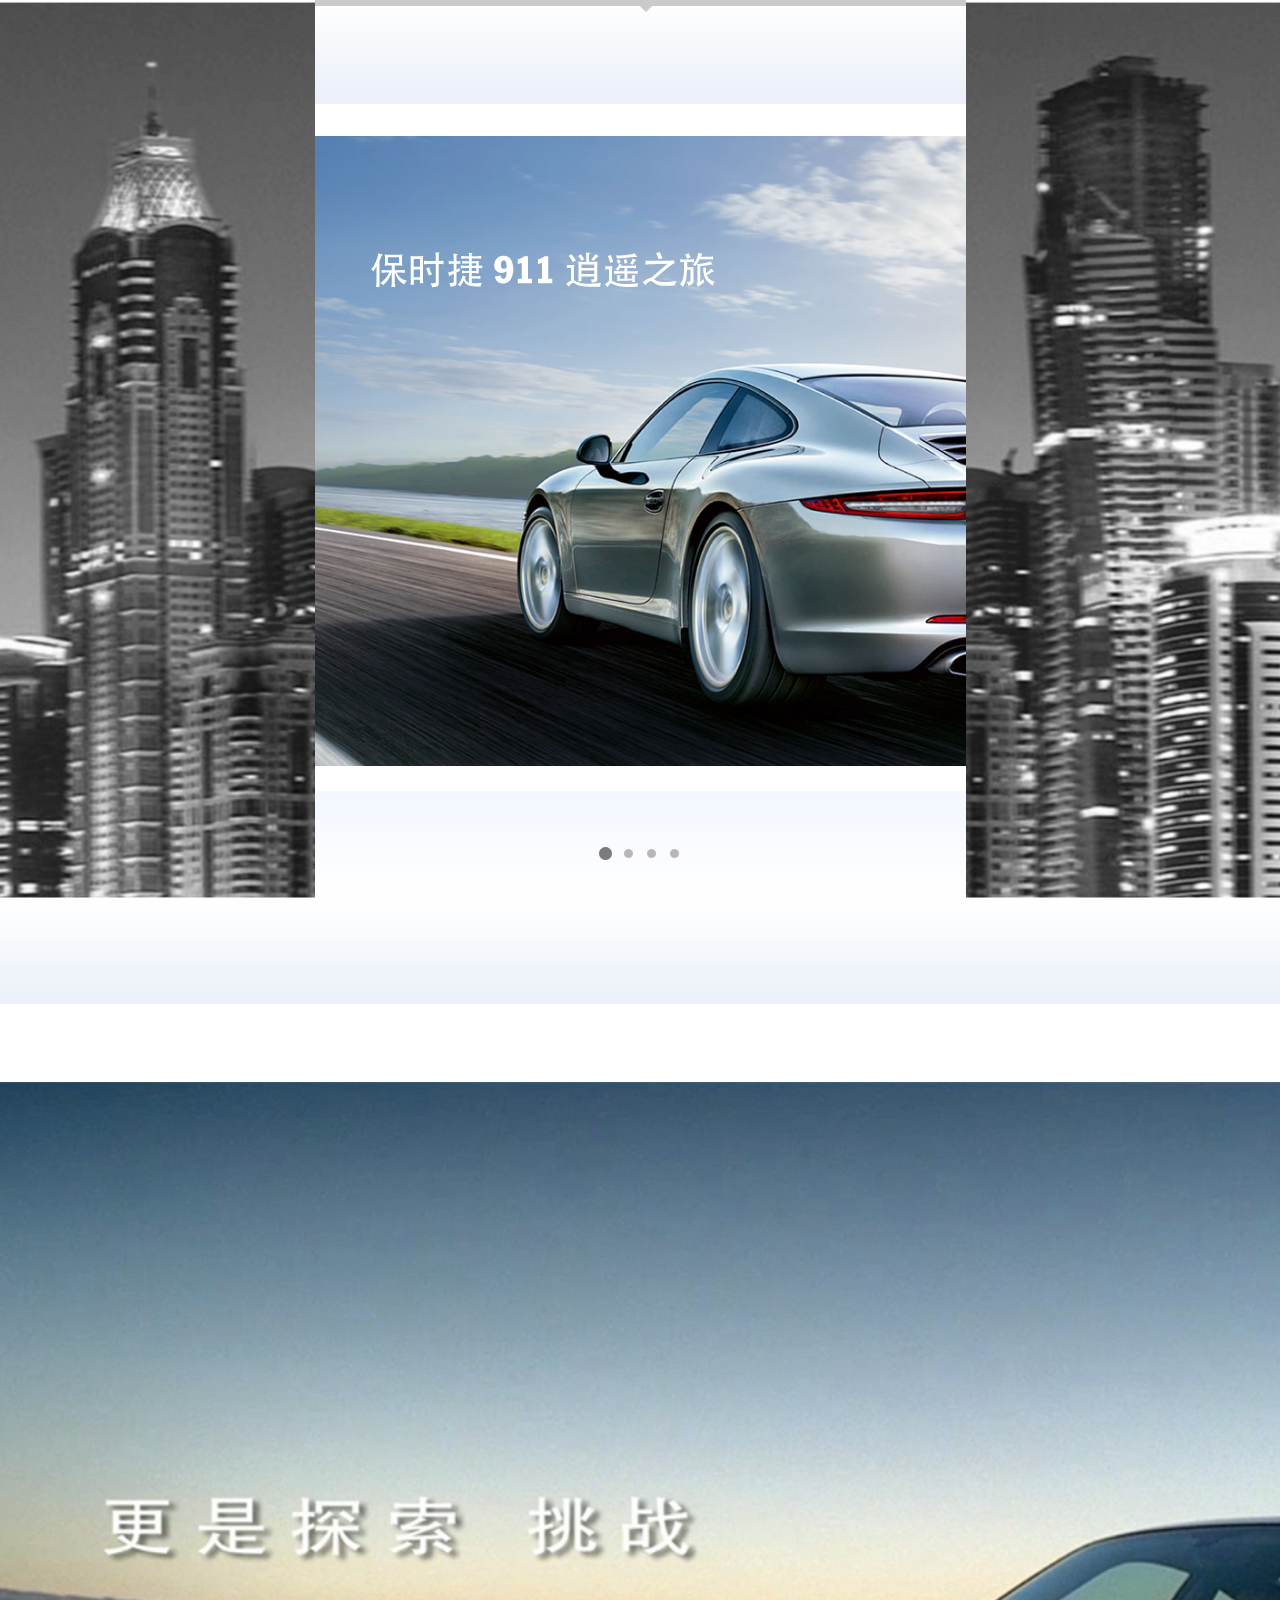
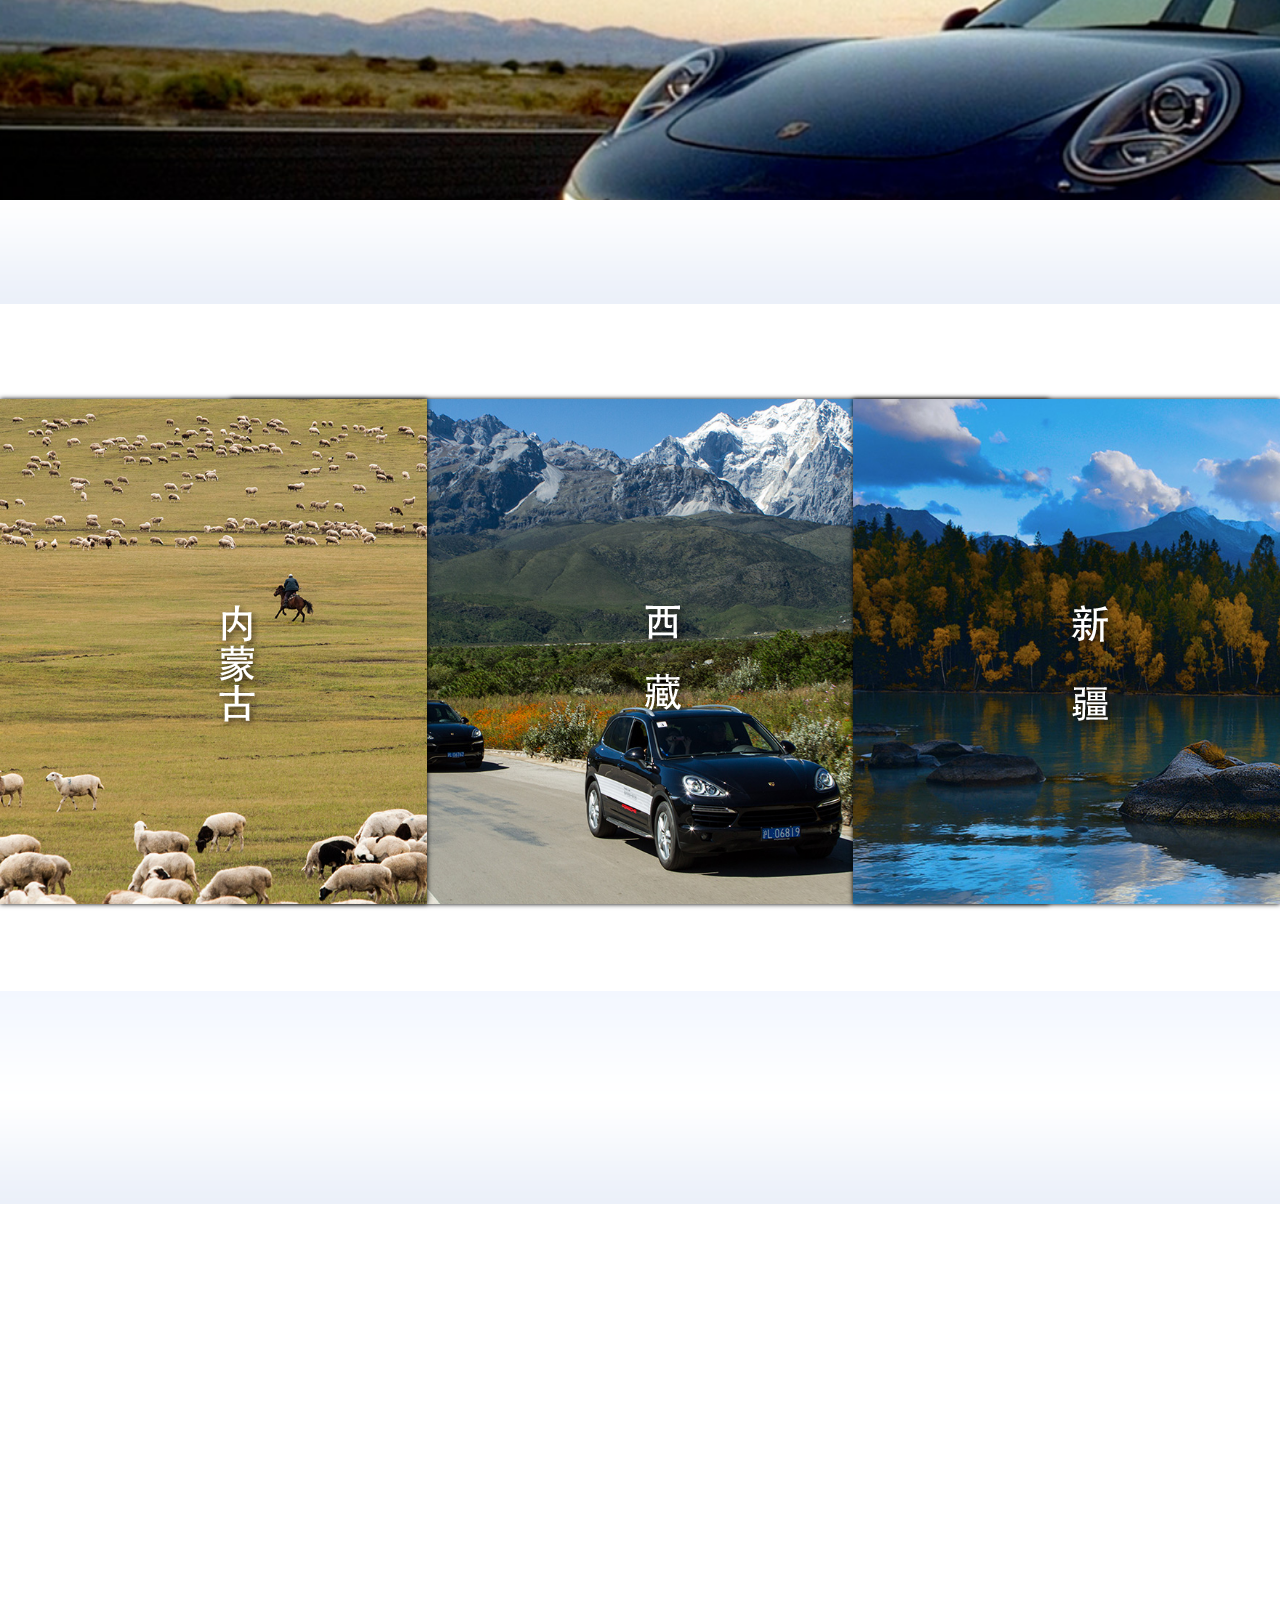
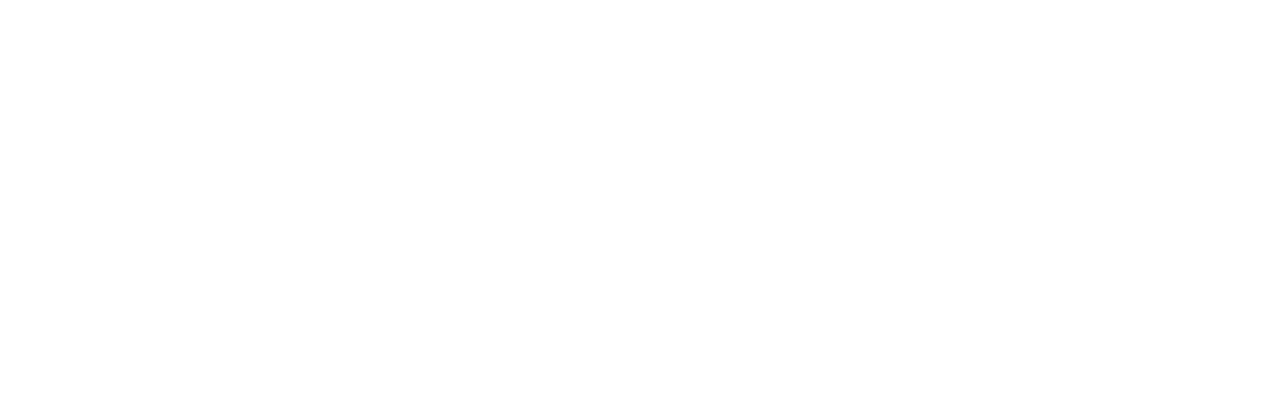
==== index.html @ 46906547 "add list files" ====
<!DOCTYPE html PUBLIC "-//W3C//DTD XHTML 1.0 Transitional//EN" "http://www.w3.org/TR/xhtml1/DTD/xhtml1-transitional.dtd">
<html xmlns:wb="http://open.weibo.com/wb">
<head>
<meta http-equiv="Content-Type" content="text/html; charset=utf-8" />
<title>保时捷911逍遥之旅</title>
<link href="./css/jquery.fancybox-thumbs.css" type="text/css" rel="stylesheet" charset="utf-8" />
<link href="./css/jquery.fancybox.css" type="text/css" rel="stylesheet" charset="utf-8" />
<link href="./css/animation.css" type="text/css" rel="stylesheet" charset="utf-8" />
<link href="./css/uniform.default.css" type="text/css" rel="stylesheet" charset="utf-8" />
<link href="./css/style.css" type="text/css" rel="stylesheet" charset="utf-8" />
<script src="./js/jquery-1.8.3.min.js" type="text/javascript"></script>
<script src="./js/hoverIntent.js" type="text/javascript"></script>

<script src="./js/jquery.easing.1.3.js" type="text/javascript"></script>
<!--<script src="./js/jquery.scrollorama.js" type="text/javascript"></script>-->
<script src="./js/jquery.queryloader2.js" type="text/javascript"></script>
<script src="./js/jquery.form.js" type="text/javascript"></script>
<script src="./js/jquery.validate.js" type="text/javascript"></script>
<script src="./js/waypoints.min.js" type="text/javascript"></script>
<script src="./js/jquery.fancybox.pack.js" type="text/javascript"></script>
<script src="./js/modernizr-2.5.3.min.js" type="text/javascript"></script>
<script src="./js/jquery.scrollTo.min.js" type="text/javascript"></script>
<script src="./js/jquery.fancybox-thumbs.js" type="text/javascript"></script>
<script src="./js/jquery.anystretch.js" type="text/javascript"></script>
<script src="./js/jquery.uniform.min.js" type="text/javascript"></script>
<script src="./js/js.js" type="text/javascript"></script>
<script type="text/javascript" src="js/swfobject.js"></script>
<!--[if IE 6]>
<script src="./js/DD_belatedPNG_0.0.8a-min.js" type="text/javascript"></script>
<script type="text/javascript">
  DD_belatedPNG.fix('#slider1_t,#slider2_t,#slider3_t,#text1_1,#text1_2,#text1_3,#text1_4,#text1_5,#section4 .text2_1,#section4 .text2,.baoming2,.forrm_submit,#section4 .text2_3,.logo,.menu_inner,#bullet a');
</script>
<![endif]-->
</head>
<body>
  <!--[if IE 6]>
  <DIV style="FONT-SIZE: 18px; BACKGROUND: #000;color:#fff; LINE-HEIGHT: 50px; TEXT-ALIGN: center">您仍在使用ie6浏览器，为了达到更好的浏览效果，请您升级到最新的浏览器</DIV>
  <![endif]-->
  <div class="loading_left"></div>
  <div class="loading_right"></div>
<div class="page-wrapper" style="display:none;">
  <div class="top_down"></div>
  <div class="menu_wrap">
  <div class="menu_inner">
    <div class="logo"></div>
    <ul class="menu">
      <li><a class="active" href="#nav1">首页</a></li>
      <li><a href="#nav2">视频</a></li>
      <li><a href="#nav3">逍遥之旅</a></li>
      <li><a href="#nav4">开启逍遥之旅</a></li>
    </ul>
  </div>
  </div>

  <div class="main" id="main">

     <div class="section section1" id="section1">
     	<div class="section_bg">
       <div id="section_home">
           <div class="content_wrap">
             <div class="content">
             	<div class="text1_1" id="text1_1">保时捷911逍遥之旅</div>
               	<div class="text1_2" id="text1_2">你的远行梦，在都市迷失了多久</div>
                <div class="text1_3" id="text1_3">你的自由心，就该去远方逍遥多久</div>
                <div class="text1_4" id="text1_4">跟随保时捷驰骋瑰丽边陲</div>
                <div class="text1_5" id="text1_5">跟随风，追逐极致的快乐</div>

                <a href="#nav4" class="baoming1" id="baoming1">报名参加</a>
             </div>
           </div>
       </div>
       </div>
     </div>
     <div class="section section2" id="section2">
     	<div class="section_bg">
       <div id="section_video" style="width:100%;">
       <div id="FlashContent" style="height:100%;width:100%;">
        </div>
       </div>
       </div>
     </div>
     <div class="section section3" id="section3">
     	<div class="section_bg">

        <div id="accordion_slider">
       		<div id="slider1" class="slider_wrap">
            	<div id="slider1_t"></div>
            	<a data-fancybox-group="slider1" class="open_slider" href="./images/slider1.jpg" title="<h4>第五天 ( 10月15日)--香格里拉</h4>
早餐后,您将驾驶保时捷前往纳帕海自然保护区,感受人与自然和谐共生的静谧氛围。下午,驱车前往普达措国家公园,欣赏保存完好的原始地质地貌、湖泊湿地、森林草甸、 河谷溪流、珍稀动植物等。在这里,您既可以观看色彩斑斓的层层密林,又可欣赏清澈宁静的碧蓝湖泊。返回途中,您将与充满当地特色的藏式民居不期而遇。"><img src="./images/slider1.jpg" width="1127" height="695" /></a>
                <div style="display:none;">
                    <a data-fancybox-group="slider1" class="open_slider" href="./images/slider2.jpg" title="<h4>第五天 ( 10月15日)--香格里拉</h4>
早餐后,您将驾驶保时捷前往纳帕海自然保护区,感受人与自然和谐共生的静谧氛围。下午,驱车前往普达措国家公园,欣赏保存完好的原始地质地貌、湖泊湿地、森林草甸、 河谷溪流、珍稀动植物等。在这里,您既可以观看色彩斑斓的层层密林,又可欣赏清澈宁静的碧蓝湖泊。返回途中,您将与充满当地特色的藏式民居不期而遇。"><img src="./images/slider2.jpg" width="1127" height="695" /></a>
                    <a data-fancybox-group="slider1" class="open_slider" href="./images/slider1.jpg" title="<h4>第五天 ( 10月15日)--香格里拉</h4>
早餐后,您将驾驶保时捷前往纳帕海自然保护区,感受人与自然和谐共生的静谧氛围。下午,驱车前往普达措国家公园,欣赏保存完好的原始地质地貌、湖泊湿地、森林草甸、 河谷溪流、珍稀动植物等。在这里,您既可以观看色彩斑斓的层层密林,又可欣赏清澈宁静的碧蓝湖泊。返回途中,您将与充满当地特色的藏式民居不期而遇。"><img src="./images/slider1.jpg" width="1127" height="695" /></a>
                    <a data-fancybox-group="slider1" class="open_slider" href="./images/slider1.jpg" title="<h4>第五天 ( 10月15日)--香格里拉</h4>
早餐后,您将驾驶保时捷前往纳帕海自然保护区,感受人与自然和谐共生的静谧氛围。下午,驱车前往普达措国家公园,欣赏保存完好的原始地质地貌、湖泊湿地、森林草甸、 河谷溪流、珍稀动植物等。在这里,您既可以观看色彩斑斓的层层密林,又可欣赏清澈宁静的碧蓝湖泊。返回途中,您将与充满当地特色的藏式民居不期而遇。"><img src="./images/slider1.jpg" width="1127" height="695" /></a>
                    <a data-fancybox-group="slider1" class="open_slider" href="./images/slider1.jpg" title="<h4>第五天 ( 10月15日)--香格里拉</h4>
早餐后,您将驾驶保时捷前往纳帕海自然保护区,感受人与自然和谐共生的静谧氛围。下午,驱车前往普达措国家公园,欣赏保存完好的原始地质地貌、湖泊湿地、森林草甸、 河谷溪流、珍稀动植物等。在这里,您既可以观看色彩斑斓的层层密林,又可欣赏清澈宁静的碧蓝湖泊。返回途中,您将与充满当地特色的藏式民居不期而遇。"><img src="./images/slider1.jpg" width="1127" height="695" /></a>
                </div>
            </div>
       		<div id="slider2" class="slider_wrap">
            	<div id="slider2_t"></div>
                <a data-fancybox-group="slider2" class="open_slider" href="./images/slider2.jpg" title="<h4>第五天 ( 10月15日)--香格里拉</h4>
早餐后,您将驾驶保时捷前往纳帕海自然保护区,感受人与自然和谐共生的静谧氛围。下午,驱车前往普达措国家公园,欣赏保存完好的原始地质地貌、湖泊湿地、森林草甸、 河谷溪流、珍稀动植物等。在这里,您既可以观看色彩斑斓的层层密林,又可欣赏清澈宁静的碧蓝湖泊。返回途中,您将与充满当地特色的藏式民居不期而遇。"><img src="./images/slider2.jpg" width="1127" height="695" /></a>
                <div style="display:none;">
                    <a data-fancybox-group="slider2" class="open_slider" href="./images/slider2.jpg" title="<h4>第五天 ( 10月15日)--香格里拉</h4>
早餐后,您将驾驶保时捷前往纳帕海自然保护区,感受人与自然和谐共生的静谧氛围。下午,驱车前往普达措国家公园,欣赏保存完好的原始地质地貌、湖泊湿地、森林草甸、 河谷溪流、珍稀动植物等。在这里,您既可以观看色彩斑斓的层层密林,又可欣赏清澈宁静的碧蓝湖泊。返回途中,您将与充满当地特色的藏式民居不期而遇。"><img src="./images/slider2.jpg" width="1127" height="695" /></a>
                    <a data-fancybox-group="slider2" class="open_slider" href="./images/slider2.jpg" title="<h4>第五天 ( 10月15日)--香格里拉</h4>
早餐后,您将驾驶保时捷前往纳帕海自然保护区,感受人与自然和谐共生的静谧氛围。下午,驱车前往普达措国家公园,欣赏保存完好的原始地质地貌、湖泊湿地、森林草甸、 河谷溪流、珍稀动植物等。在这里,您既可以观看色彩斑斓的层层密林,又可欣赏清澈宁静的碧蓝湖泊。返回途中,您将与充满当地特色的藏式民居不期而遇。"><img src="./images/slider2.jpg" width="1127" height="695" /></a>
                    <a data-fancybox-group="slider2" class="open_slider" href="./images/slider2.jpg" title="<h4>第五天 ( 10月15日)--香格里拉</h4>
早餐后,您将驾驶保时捷前往纳帕海自然保护区,感受人与自然和谐共生的静谧氛围。下午,驱车前往普达措国家公园,欣赏保存完好的原始地质地貌、湖泊湿地、森林草甸、 河谷溪流、珍稀动植物等。在这里,您既可以观看色彩斑斓的层层密林,又可欣赏清澈宁静的碧蓝湖泊。返回途中,您将与充满当地特色的藏式民居不期而遇。"><img src="./images/slider2.jpg" width="1127" height="695" /></a>
                    <a data-fancybox-group="slider2" class="open_slider" href="./images/slider2.jpg" title="<h4>第五天 ( 10月15日)--香格里拉</h4>
早餐后,您将驾驶保时捷前往纳帕海自然保护区,感受人与自然和谐共生的静谧氛围。下午,驱车前往普达措国家公园,欣赏保存完好的原始地质地貌、湖泊湿地、森林草甸、 河谷溪流、珍稀动植物等。在这里,您既可以观看色彩斑斓的层层密林,又可欣赏清澈宁静的碧蓝湖泊。返回途中,您将与充满当地特色的藏式民居不期而遇。"><img src="./images/slider2.jpg" width="1127" height="695" /></a>
                </div>
            </div>
       		<div id="slider3" class="slider_wrap">
            	<div id="slider3_t"></div>
            	<a data-fancybox-group="slider3" class="open_slider" href="./images/slider3.jpg" title="<h4>第五天 ( 10月15日)--香格里拉</h4>
早餐后,您将驾驶保时捷前往纳帕海自然保护区,感受人与自然和谐共生的静谧氛围。下午,驱车前往普达措国家公园,欣赏保存完好的原始地质地貌、湖泊湿地、森林草甸、 河谷溪流、珍稀动植物等。在这里,您既可以观看色彩斑斓的层层密林,又可欣赏清澈宁静的碧蓝湖泊。返回途中,您将与充满当地特色的藏式民居不期而遇。"><img src="./images/slider3.jpg" width="1127" height="695" /></a>
                <div style="display:none;">
                    <a data-fancybox-group="slider3" class="open_slider" href="./images/slider3.jpg" title="<h4>第五天 ( 10月15日)--香格里拉</h4>
早餐后,您将驾驶保时捷前往纳帕海自然保护区,感受人与自然和谐共生的静谧氛围。下午,驱车前往普达措国家公园,欣赏保存完好的原始地质地貌、湖泊湿地、森林草甸、 河谷溪流、珍稀动植物等。在这里,您既可以观看色彩斑斓的层层密林,又可欣赏清澈宁静的碧蓝湖泊。返回途中,您将与充满当地特色的藏式民居不期而遇。"><img src="./images/slider3.jpg" width="1127" height="695" /></a>
                    <a data-fancybox-group="slider3" class="open_slider" href="./images/slider3.jpg" title="<h4>第五天 ( 10月15日)--香格里拉</h4>
早餐后,您将驾驶保时捷前往纳帕海自然保护区,感受人与自然和谐共生的静谧氛围。下午,驱车前往普达措国家公园,欣赏保存完好的原始地质地貌、湖泊湿地、森林草甸、 河谷溪流、珍稀动植物等。在这里,您既可以观看色彩斑斓的层层密林,又可欣赏清澈宁静的碧蓝湖泊。返回途中,您将与充满当地特色的藏式民居不期而遇。"><img src="./images/slider3.jpg" width="1127" height="695" /></a>
                    <a data-fancybox-group="slider3" class="open_slider" href="./images/slider3.jpg" title="<h4>第五天 ( 10月15日)--香格里拉</h4>
早餐后,您将驾驶保时捷前往纳帕海自然保护区,感受人与自然和谐共生的静谧氛围。下午,驱车前往普达措国家公园,欣赏保存完好的原始地质地貌、湖泊湿地、森林草甸、 河谷溪流、珍稀动植物等。在这里,您既可以观看色彩斑斓的层层密林,又可欣赏清澈宁静的碧蓝湖泊。返回途中,您将与充满当地特色的藏式民居不期而遇。"><img src="./images/slider3.jpg" width="1127" height="695" /></a>
                    <a data-fancybox-group="slider3" class="open_slider" href="./images/slider3.jpg" title="<h4>第五天 ( 10月15日)--香格里拉</h4>
早餐后,您将驾驶保时捷前往纳帕海自然保护区,感受人与自然和谐共生的静谧氛围。下午,驱车前往普达措国家公园,欣赏保存完好的原始地质地貌、湖泊湿地、森林草甸、 河谷溪流、珍稀动植物等。在这里,您既可以观看色彩斑斓的层层密林,又可欣赏清澈宁静的碧蓝湖泊。返回途中,您将与充满当地特色的藏式民居不期而遇。"><img src="./images/slider3.jpg" width="1127" height="695" /></a>
                </div>
            </div>
       </div>
       </div>
     </div>
     <div class="section section4 page3" id="section4">
     	<div class="content_wrap">
            <div class="content">
            <div class="text2_1">怎样开启逍遥之旅？</div>

            <div class="text2">4 月 10 日至 5 月 31 日，参加本次活动，您即可参与保时捷旅行俱乐部。驾驶保时捷尽情享受自由驰骋的驾驶乐趣，直面大自然的极限挑战。旅途中，您不仅可以欣赏到奇峻的美景，更可以充分领略保时捷的卓越性能和传奇魅力。</div>
            <div class="baoming2"><a href="#">报名参加</a></div>
            <div class="form2" style="display:none;">
                <h2>填写报名资料</h2>
                <form class="" id="signupForm" method="post" action="data/index.php/backup_form_submit">
                  <p class="form_field1 form_field">
                    <label for="user_name">姓名 </label>
                    <input id="name" name="user_name" type="text">
                  </p>
                  <p class="form_field2 form_field">
                    <label for="phone">电话</label>
                    <input id="phone" name="phone" type="text">
                  </p>
                  <p class="form_field3 form_field">
                    <label for="email">电子邮件</label>
                    <input id="email" name="email" type="email">
                  </p>
                  <p class="form_field4 form_field">
                    <label>感兴趣的车型 </label>
                    <select name="chexing" id="chexing">
                      <option value="">请选择</option>
                      <option value="911 gt3">911 gt3</option>
                      <option value="911 gt3">911 gt3</option>
                      <option value="911 gt3">911 gt3</option>
                      <option value="911 gt3">911 gt3</option>
                      <option value="911 gt3">911 gt3</option>
                      <option value="911 gt3">911 gt3</option>
                    </select>
                  </p>
                  <p class="form_field5 form_field">
                    <label>感兴趣的保时捷中心 </label>
                    <select name="baoshijiezhongxin" id="baoshijiezhongxin">
                      <option value="">请选择</option>
                      <option value="上海浦东保时捷中心">上海浦东保时捷中心</option>
                      <option value="上海浦东保时捷中心">上海浦东保时捷中心</option>
                      <option value="上海浦东保时捷中心">上海浦东保时捷中心</option>
                      <option value="上海浦东保时捷中心">上海浦东保时捷中心</option>
                      <option value="上海浦东保时捷中心">上海浦东保时捷中心</option>
                      <option value="上海浦东保时捷中心">上海浦东保时捷中心</option>
                    </select>
                  </p>
                  <div class="form_field6 form_field agree">
                    <input id="agree" class="checkbox error" type="checkbox" name="agree">
                    <div><a id="agree_doc" href="intro.html">我已阅读过保密政策</a></div>
                  </div>
                  <div class="forrm_submit form_field7 form_field">
                    <input class="submit" type="submit" value="Submit">
                  </div>
                </form>
              </div>
            <div class="text2_3">报名成功！</div>
            <div class="clear"></div>
            </div>
        </div>
     </div>

     <div class="blank_section blank_section1" rel="nav1" id="nav1"></div>
     <div class="blank_section blank_section2" rel="nav2" id="nav2"></div>
     <div class="blank_section blank_section3" rel="nav3" id="nav3"></div>
     <div class="blank_section blank_section4" rel="nav4" id="nav4"></div>


  </div>




   <div class="control_button_wrap">
  <ul class="control_button" id="bullet">
     <li><a class="active" href="#nav1"></a></li>
     <li><a href="#nav2"></a></li>
     <li><a href="#nav3"></a></li>
     <li><a href="#nav4"></a></li>
  </ul>
  </div>

  <div class="copylink">
  <a target="_blank" href="http://www.porsche.com/china/">保时捷中国</a>
  </div>



<div class="share1 share_btn">
  <div class="share_li1">
    <h3>推荐	</h3>
    <a class="a1" id="sharefriend" href="sharefriend.html">tell-a-friend</a>
    <a class="a2" href="javascript:sharethis('http://sns.qzone.qq.com/cgi-bin/qzshare/cgi_qzshare_onekey?url=#URL#&amp;amp;title=#TITLE#','qqspace',1);">qq space</a>
    <a class="a3" href="javascript:sharethis('http://v.t.sina.com.cn/share/share.php?title=%2523#TITLE#%2523&amp;amp;url=#URL#','sina',1);">weibo</a>
    <a class="a4" href="javascript:sharethis('http://v.t.qq.com/share/share.php?title=#TITLE#&amp;amp;url=#URL#','tecent',1);">tecent</a>
    <a class="a5" href="javascript:sharethis('http://share.renren.com/share/buttonshare.do?link=#URL#&amp;amp;title=#TITLE#','renren',1);">renren</a>
    <a class="a6" href="javascript:sharethis('http://www.kaixin001.com/repaste/share.php?rtitle=#TITLE#&amp;amp;rurl=#URL#&amp;amp;rcontent=#TITLE#','kaixin',1);">kaixin</a>
    <a class="a7" href="javascript:sharethis('http://t.sohu.com/third/post.jsp?&amp;url=#URL#&amp;title=#TITLE#','sohu',1);">sohu</a>
    <a class="a8" href="javascript:sharethis('http://cang.baidu.com/do/add?it=#TITLE#&amp;amp;iu=#URL#&amp;amp;fr=ien#nw=1','baidu',1);">baidu</a>
    <a class="a9" href="javascript:sharethis('http://shuqian.qq.com/post?jumpback=1&amp;amp;title=#TITLE#&amp;amp;uri=#URL#','qq',1);">qq star</a>
  </div>
</div>
<div class="share2 share_btn">
  <div class="share_li2">
     <h3>成为我们的粉丝</h3>
    <a class="a10" target="_blank" href="https://plus.google.com/+Porsche/posts">google+</a>
    <a class="a11" target="_blank" href="http://pinterest.com/porsche/">pinterest</a>
  </div>
</div>
<a class="share3 share_btn" target="_blank" href="http://e.weibo.com/porschechina"></a>
</div>
  <img src="images/loading_left.jpg" style="display:none;" />
  <img src="images/loading_right.jpg" style="display:none;" />
</body>
</html>

</body>
</html>
---- css/animation.css ----
a,.baoming2,.fancybox-prev,.forrm_submit {-webkit-transition:opacity 0.3s ease-out;-moz-transition:opacity 0.3s ease-out;transition:opacity 0.3s ease-out;}
---- css/uniform.default.css ----
/*

Uniform Theme: Uniform Default
Version: 1.6
By: Josh Pyles
License: MIT License
---
For use with the Uniform plugin:
http://pixelmatrixdesign.com/uniform/
---
Generated by Uniform Theme Generator:
http://pixelmatrixdesign.com/uniform/themer.html

*/

/* Global Declaration */

div.selector,
div.selector span,
div.checker span,
div.radio span,
div.uploader,
div.uploader span.action,
div.button,
div.button span {
  background-image: url(../images/sprite.png);
  background-repeat: no-repeat;
  -webkit-font-smoothing: antialiased;
}

.selector,
.radio,
.checker,
.uploader,
.button,
.selector *,
.radio *,
.checker *,
.uploader *,
.button *{
  margin: 0;
  padding: 0;
}

/* INPUT & TEXTAREA */

input.text,
input.email,
input.password,
textarea.uniform {
  font-size: 12px;
  font-family: "Helvetica Neue", Helvetica, Arial, sans-serif;
  font-weight: normal;
  padding: 3px;
  color: #777;
  background: url('../images/bg-input-focus.png') repeat-x 0px 0px;
  background: url('../images/bg-input.png') repeat-x 0px 0px;
  border-top: solid 1px #aaa;
  border-left: solid 1px #aaa;
  border-bottom: solid 1px #ccc;
  border-right: solid 1px #ccc;
  -webkit-border-radius: 3px;
  -moz-border-radius: 3px;
  border-radius: 3px;
  outline: 0;
}

input.text:focus,
input.email:focus,
input.password:focus,
textarea.uniform:focus {
  -webkit-box-shadow: 0px 0px 4px rgba(0,0,0,0.3);
  -moz-box-shadow: 0px 0px 4px rgba(0,0,0,0.3);
  box-shadow: 0px 0px 4px rgba(0,0,0,0.3);
  border-color: #999;
  background: url('../images/bg-input-focus.png') repeat-x 0px 0px;
}

/* SPRITES */

/* Select */

div.selector {
  background-position: -483px -125px;
  line-height: 32px;
  height: 32px;
}

div.selector span {
  background-position: right 0px;
  height: 32px;
  line-height: 32px;
}

div.selector select {
  /* change these to adjust positioning of select element */
  top: 0px;
  left: 0px;
}

div.selector:active,
div.selector.active {
  background-position: -483px -158px;
}

div.selector:active span,
div.selector.active span {
  background-position: right -26px;
}

div.selector.focus, div.selector.hover, div.selector:hover {
  background-position: -483px -125px;
}

div.selector.focus span, div.selector.hover span, div.selector:hover span {
  background-position: right 0;
}

div.selector.focus:active,
div.selector.focus.active,
div.selector:hover:active,
div.selector.active:hover {
  background-position: -483px -158px;
}

div.selector.focus:active span,
div.selector:hover:active span,
div.selector.active:hover span,
div.selector.focus.active span {
  background-position: right -32px;
}

div.selector.disabled {
  background-position: -483px -234px;
}

div.selector.disabled span {
  background-position: right -104px;
}

/* Checkbox */

div.checker {
  width: 19px;
  height: 19px;
}

div.checker input {
  width: 19px;
  height: 19px;
}

div.checker span {
  background-position: 0px -260px;
  height: 19px;
  width: 19px;
}

div.checker:active span,
div.checker.active span {
  background-position: -19px -260px;
}

div.checker.focus span,
div.checker:hover span {
  background-position: -38px -260px;
}

div.checker.focus:active span,
div.checker:active:hover span,
div.checker.active:hover span,
div.checker.focus.active span {
  background-position: -56px -260px;
}

div.checker span.checked {
  background-position: -77px -260px;
}

div.checker:active span.checked,
div.checker.active span.checked {
  background-position: -95px -260px;
}

div.checker.focus span.checked,
div.checker:hover span.checked {
  background-position: -77px -260px;
}

div.checker.focus:active span.checked,
div.checker:hover:active span.checked,
div.checker.active:hover span.checked,
div.checker.active.focus span.checked {
  background-position: -133px -260px;
}

div.checker.disabled span,
div.checker.disabled:active span,
div.checker.disabled.active span {
  background-position: -152px -260px;
}

div.checker.disabled span.checked,
div.checker.disabled:active span.checked,
div.checker.disabled.active span.checked {
  background-position: -171px -260px;
}

/* Radio */

div.radio {
  width: 18px;
  height: 18px;
}

div.radio input {
  width: 18px;
  height: 18px;
}

div.radio span {
  height: 18px;
  width: 18px;
  background-position: 0px -279px;
}

div.radio:active span,
div.radio.active span {
  background-position: -18px -279px;
}

div.radio.focus span,
div.radio:hover span {
  background-position: -36px -279px;
}

div.radio.focus:active span,
div.radio:active:hover span,
div.radio.active:hover span,
div.radio.active.focus span {
  background-position: -54px -279px;
}

div.radio span.checked {
  background-position: -72px -279px;
}

div.radio:active span.checked,
div.radio.active span.checked {
  background-position: -90px -279px;
}

div.radio.focus span.checked, div.radio:hover span.checked {
  background-position: -108px -279px;
}

div.radio.focus:active span.checked,
div.radio:hover:active span.checked,
div.radio.focus.active span.checked,
div.radio.active:hover span.checked {
  background-position: -126px -279px;
}

div.radio.disabled span,
div.radio.disabled:active span,
div.radio.disabled.active span {
  background-position: -144px -279px;
}

div.radio.disabled span.checked,
div.radio.disabled:active span.checked,
div.radio.disabled.active span.checked {
  background-position: -162px -279px;
}

/* Uploader */

div.uploader {
  background-position: 0px -297px;
  height: 28px;
}

div.uploader span.action {
  background-position: right -409px;
  height: 24px;
  line-height: 24px;
}

div.uploader span.filename {
  height: 24px;
  /* change this line to adjust positioning of filename area */
  margin: 2px 0px 2px 2px;
  line-height: 24px;
}

div.uploader.focus,
div.uploader.hover,
div.uploader:hover {
  background-position: 0px -353px;
}

div.uploader.focus span.action,
div.uploader.hover span.action,
div.uploader:hover span.action {
  background-position: right -437px;
}

div.uploader.active span.action,
div.uploader:active span.action {
  background-position: right -465px;
}

div.uploader.focus.active span.action,
div.uploader:focus.active span.action,
div.uploader.focus:active span.action,
div.uploader:focus:active span.action {
  background-position: right -493px;
}

div.uploader.disabled {
  background-position: 0px -325px;
}

div.uploader.disabled span.action {
  background-position: right -381px;
}

div.button {
  background-position: 0px -523px;
}

div.button span {
  background-position: right -643px;
}

div.button.focus,
div.button:focus,
div.button:hover,
div.button.hover {
  background-position: 0px -553px;
}

div.button.focus span,
div.button:focus span,
div.button:hover span,
div.button.hover span {
  background-position: right -673px;
}

div.button.active,
div.button:active {
  background-position: 0px -583px;
}

div.button.active span,
div.button:active span {
  background-position: right -703px;
  color: #555;
}

div.button.disabled,
div.button:disabled {
  background-position: 0px -613px;
}

div.button.disabled span,
div.button:disabled span {
  background-position: right -733px;
  color: #bbb;
  cursor: default;
}

/* PRESENTATION */

/* Button */

div.button {
  height: 30px;
}

div.button span {
  margin-left: 13px;
  height: 22px;
  padding-top: 8px;
  font-weight: bold;
  font-family: "Helvetica Neue", Helvetica, Arial, sans-serif;
  font-size: 12px;
  letter-spacing: 1px;
  text-transform: uppercase;
  padding-left: 2px;
  padding-right: 15px;
}

/* Select */
div.selector {
  width: 290px;
  font-size: 14px;
  font-family: songti;
}

div.selector select {
  min-width: 190px;
  font-family: "Helvetica Neue", Helvetica, Arial, sans-serif;
  font-size: 14px;
  border: solid 1px #fff;
}

div.selector span {
  padding: 0px 25px 0px 2px;
  cursor: pointer;
}

div.selector span {
  color: #444;
  width: 263px;
}

div.selector.disabled span {
  color: #bbb;
}

/* Checker */
div.checker {
  margin-right: 5px;
}

/* Radio */
div.radio {
  margin-right: 3px;
}

/* Uploader */
div.uploader {
  width: 190px;
  cursor: pointer;
}

div.uploader span.action {
  width: 85px;
  text-align: center;
  text-shadow: #fff 0px 1px 0px;
  background-color: #fff;
  font-size: 11px;
  font-weight: bold;
}

div.uploader span.filename {
  color: #777;
  width: 82px;
  border-right: solid 1px #bbb;
  font-size: 11px;
}

div.uploader input {
  width: 190px;
}

div.uploader.disabled span.action {
  color: #aaa;
}

div.uploader.disabled span.filename {
  border-color: #ddd;
  color: #aaa;
}
/*

CORE FUNCTIONALITY

Not advised to edit stuff below this line
-----------------------------------------------------
*/

.selector,
.checker,
.button,
.radio,
.uploader {
  display: -moz-inline-box;
  display: inline-block;
  vertical-align: middle;
  zoom: 1;
  *display: inline;
}

.selector select:focus, .radio input:focus, .checker input:focus, .uploader input:focus {
  outline: 0;
}

/* Button */

div.button a,
div.button button,
div.button input {
  position: absolute;
}

div.button {
  cursor: pointer;
  position: relative;
}

div.button span {
  display: -moz-inline-box;
  display: inline-block;
  line-height: 1;
  text-align: center;
}

/* Select */

div.selector {
  position: relative;
  padding-left: 10px;
}

div.selector span {
  display: block;
  overflow: hidden;
  text-overflow: ellipsis;
  white-space: nowrap;
}

div.selector select {
  position: absolute;
  opacity: 0;
  filter: alpha(opacity:0);
  height: 30px;
  border: none;
  background: none;
}

/* Checker */

div.checker {
  position: relative;
}

div.checker span {
  display: -moz-inline-box;
  display: inline-block;
  text-align: center;
}

div.checker input {
  opacity: 0;
  filter: alpha(opacity:0);
  display: inline-block;
  background: none;
}

/* Radio */

div.radio {
  position: relative;
}

div.radio span {
  display: -moz-inline-box;
  display: inline-block;
  text-align: center;
}

div.radio input {
  opacity: 0;
  filter: alpha(opacity:0);
  text-align: center;
  display: inline-block;
  background: none;
}

/* Uploader */

div.uploader {
  position: relative;
  overflow: hidden;
  cursor: default;
}

div.uploader span.action {
  float: left;
  display: inline;
  padding: 2px 0px;
  overflow: hidden;
  cursor: pointer;
}

div.uploader span.filename {
  padding: 0px 10px;
  float: left;
  display: block;
  overflow: hidden;
  text-overflow: ellipsis;
  white-space: nowrap;
  cursor: default;
}

div.uploader input {
  opacity: 0;
  filter: alpha(opacity:0);
  position: absolute;
  top: 0;
  right: 0;
  bottom: 0;
  float: right;
  height: 25px;
  border: none;
  cursor: default;
}
---- css/style.css ----
* {outline:none;-webkit-user-select: none;-moz-user-select: none;-ms-user-select: none; -o-user-select: none; user-select: none;}
input,textarea {-webkit-user-select: text;-moz-user-select: text;-ms-user-select: text; -o-user-select: text; user-select: text;}
/* ---------- Overall Specifications ---------- */
html, body{height: 100%;background:white; font-size:13px; font-family:Arial, Helvetica, sans-serif;height:100%;}
body {margin: 0; padding: 0; border: 0; outline: 0; color: #000;height:100%;}
a:link,a:visited {text-decoration: none;}
a {color: #000;}
a:hover,a:focus {color: #000;}
a:active {color: #000;}
h1,h2,h3,h4,h5,h6 {margin:0; padding:0; font-weight: inherit;}
h1 {font-size: 1.357em;color: #000;}
h2 {font-size: 1.143em;}
p, dl, dt, dd, ul, li, div, h1, h2, h3, h4, h5, h6 {margin: 0; padding:0; list-style:none;}
del {text-decoration: line-through;}
tr.odd {background-color: #dddddd;}

.clear{float:none; clear:both;font-size:0px;line-height:0px;height:0px; min-height:0px; padding:0px; margin:0px; overflow:hidden;}
.line{float:none; clear:both;font-size:0px;line-height:1px;height:1px; min-height:0px; padding:0px; margin:24px 0 0 0; overflow:hidden; background:#000;}

.page-wrapper{ position:relative;}
.loading{ background:url(../images/loading_bg.jpg) no-repeat center center; width:100%; height:100%; padding:20px;}

.top_down{ width:100%; height:12px; position:fixed; top:0; left:0; background:url(../images/top_down.png) no-repeat center bottom; z-index:11;}


.menu_wrap{ width:100%; height:100px; position:fixed; z-index:111;}
.menu_inner{background:url('../images/topbg.png') repeat-x 0 bottom;width:100%; height:89px; position:absolute; top:-89px; z-index:111;}
.logo{ position:absolute; width:93px; height:52px; left:71px; top:24px; background:url(../images/logo.png);}
.menu{ float:right;}
.menu li{ float:left;}
.menu a{ display:block; color:#a2a2a2; padding:0 30px; line-height:83px; float:left;}
.menu a.active, .menu a:hover{ color:#000; background:#ededed;}

.main{ position:relative; overflow:hidden;clear:both;}
.top{ position:fixed;}
.bottom{ position:fixed;}

.section1{ position:relative;}
.section1 .car1{ width:100%; overflow:hidden}
.section1 .content_wrap{ position:absolute; left:0; top:0; width:100%;height:400px;overflow:hidden;}
.section1 .content{ width:960px; min-height:264px; margin:0 auto;}
.section4 .text2_1{ width:357px; height:76px; background:url(../images/text2_1.png) no-repeat; text-indent:-10000px; overflow:hidden; position:absolute; top:120px; left:310px;}
.section4 .text2{ width:601px; line-height:1.6em; text-align:center;font-family:黑体;font-size:16px;color:#6f6f6f;overflow:hidden; position:absolute; top:210px; left:181px;}
.section4 .text2_3 { width:186px; height:59px; background:url(../images/text2_3.png) no-repeat; text-indent:-10000px; overflow:hidden; position:absolute; top:186px; left:2000px;}

.baoming2{ width:190px; height:67px; background:url(../images/baoming_botton2.png) no-repeat; position:absolute; top:368px; left:374px; text-indent:-10000px; overflow:hidden;}
.baoming2 a{ display:block; width:185px; height:62px;}
.baoming2:hover {opacity:0.7;}




.header_wrap{ width:100%; height:183px; background:url(../images/tf_bg.jpg); position:relative;}


.header{ width:100%; height:183px; background:url(../images/ball.png) no-repeat center -400px;}


/*.content_wrap{ width:100%; height:694px; background:url(../images/car1.jpg) no-repeat center center;}*/
.content{ width:960px; margin:0 auto; position:relative;}
.content .text1_1{ width:346px; height:36px; background:url(../images/text1_1.png) no-repeat; text-indent:-10000px; overflow:hidden; position:absolute; top:116px; left:0;}
.content .text1_2{ width:346px; height:15px; background:url(../images/text1_2.png) no-repeat; text-indent:-10000px; overflow:hidden; position:absolute; top:168px; left:0;}
.content .text1_3{ width:346px; height:15px; background:url(../images/text1_3.png) no-repeat; text-indent:-10000px; overflow:hidden; position:absolute; top:193px; left:0;}
.content .text1_4{ width:346px; height:15px; background:url(../images/text1_4.png) no-repeat; text-indent:-10000px; overflow:hidden; position:absolute; top:216px; left:0;}
.content .text1_5{ width:346px; height:15px; background:url(../images/text1_5.png) no-repeat; text-indent:-10000px; overflow:hidden; position:absolute; top:239px; left:0;}
.baoming1{ width:122px; height:37px; background:url(../images/baoming_botton.jpg); display:block; position:absolute; top:280px; left:0; text-indent:-10000px; overflow:hidden;}
.baoming1:hover {opacity:0.7;}

.page2 .content_wrap{ height:694px;}
.page3 .content_wrap{ height:694px;}
.page4 .content_wrap{ height:694px;}

.form2{  font-family:arial,'simhei'; z-index:11;}
.form2 label.error{ display:none;color:#CCCCCC;font-size:12px;font-weight:normal;margin:0 0 0 5px;}
.form2 h2{ font-size:40px; font-family: 黑体; color:#6d6d6d; width:300px; text-align:center; padding-bottom:38px;}
.form2 label{ padding-left:10px;font-family: 黑体; font-size:18px; color:#a5a5a5; display:block; line-height:25px; height:25px; padding-top:10px;}
.form2 input{ border:1px solid #cbcbcb;padding:5px 10px; margin:0; background:white;color:#444; width:280px; font-size:13px;font-family:arial,'simhei';}
.form2 select{ border:none; padding:0; margin:0;color:#444;background:#a8a8a8; width:300px; height:28px;}
.form2 select option {background:#bbb;padding:2px 10px;}
.agree{ padding:35px 0 35px 70px; height:18px; line-height:18px;width:200px;}
.agree input{ float:left; width:15px; height:15px;margin:0 4px 0 0;padding: 0;}
.agree a{ color:#818181;}
.forrm_submit{width:190px; height:67px; background:url(../images/baoming_botton3.png) no-repeat; position:absolute; margin-left:43px;}
.forrm_submit input{width:185px; height:61px; border:none;text-indent:-10000px; overflow:hidden; background:none;cursor:pointer;}
.forrm_submit:hover {opacity:0.7;}
.section4 h2 {top:110px;}
.section4 .form_field1 {top:155px;}
.section4 .form_field2 {top:216px;}
.section4 .form_field3 {top:277px}
.section4 .form_field4 {top:340px;}
.section4 .form_field5 {top:410px;}
.section4 .form_field6 {top:480px;}
.section4 .form_field7 {top:550px;}
.form_field4 label.error { position:absolute;left:304px;top:-7px;width:150px;}
.form_field5 label.error { position:absolute;left:304px;top:-7px;width:160px;}
.form_field6 label.error { position:absolute;left:244px;top:21px;width:160px;}

/* share_btn begin*/
.share_btn{display:block;background:url(../images/share_button.png); width:45px; height:42px; zoom:1;position:fixed;_float:left;_position:relative; bottom:31px; left:31px; z-index:111;cursor:pointer;}

.share1_active{ background:url(../images/share_button.png) 0 -42px;;}
.share_li1{ width:142px; height:365px; position:absolute; top:-365px; padding:0; display:none; }
.share_li1 h3{ height:40px; width:132px; line-height:40px; background:url(../images/share_bg.png); color:#333333; padding:0 0 0 10px; float:left; }
.share_li1 .share_li1_bottom{background:url(../images/share_bg.png); height:10px; line-height:10px; width:142px; float:left;}
.share_li1 a{ width:142px; height:35px; display:block; float:left; margin:0 0 0 0; text-indent:-1111px; overflow:hidden;}
.share_li1 a:hover{ }
.share_li1 a.a1{ background:url(../images/a1.png);}
.share_li1 a.a1:hover{ background:url(../images/a1.png) #fff;}
.share_li1 a.a2{ background:url(../images/a2.png);}
.share_li1 a.a2:hover{ background:url(../images/a2.png) #fff;}
.share_li1 a.a3{ background:url(../images/a3.png);}
.share_li1 a.a3:hover{ background:url(../images/a3.png) #fff;}
.share_li1 a.a4{ background:url(../images/a4.png);}
.share_li1 a.a4:hover{ background:url(../images/a4.png) #fff;}
.share_li1 a.a5{ background:url(../images/a5.png);}
.share_li1 a.a5:hover{ background:url(../images/a5.png) #fff;}
.share_li1 a.a6{ background:url(../images/a6.png);}
.share_li1 a.a6:hover{ background:url(../images/a6.png) #fff;}
.share_li1 a.a7{ background:url(../images/a7.png);}
.share_li1 a.a7:hover{ background:url(../images/a7.png) #fff;}
.share_li1 a.a8{ background:url(../images/a8.png);}
.share_li1 a.a8:hover{ background:url(../images/a8.png) #fff;}
.share_li1 a.a9{ background:url(../images/a9.png) no-repeat;height:45px;}
.share_li1 a.a9:hover{ background:url(../images/a9.png) #fff;}

.share2{ background-position:-45px 0; left:80px;}

.share2_active{ background:url(../images/share_button.png) -45px -42px;;}
.share_li2{ width:142px; height:126px; position:absolute; top:-123px; padding:0; display:none;}
.share_li2 h3{ height:40px; width:132px; line-height:40px; background:url(../images/share_bg.png); color:#333333; padding:0 0 0 10px; float:left; }
.share_li2 .share_li2_bottom{background:url(../images/share_bg.png); height:10px; line-height:10px; width:142px; float:left;}
.share_li2 a{ width:142px; height:38px; display:block; float:left; margin:0 0 0 0; text-indent:-1111px; overflow:hidden;}
.share_li2 a.a10{ background:url(../images/a10.png);}
.share_li2 a.a10:hover{ background:url(../images/a10.png) #fff;}
.share_li2 a.a11{ background:url(../images/a11.png) no-repeat;height:45px;}
.share_li2 a.a11:hover{ background:url(../images/a11.png) #fff;}

.share3{background-position:-90px 0; left:130px;}
.share3:hover {background-position:-90px -42px; width: 105px;}

.control_button_wrap{ position:fixed; bottom:40px; z-index:11; width:100%;}
.control_button{ width:92px; margin:0 auto;}
.control_button li{ float:left; width:13px; height:13px; padding:0 5px;}
.control_button li a{ display:block; width:13px; height:13px; background:url(../images/slider_dot2.png) no-repeat center center;;}
.control_button li a:hover, .control_button li a.active{ background:url(../images/slider_dot1.png);}

.copylink{ position:fixed; _position:relative; right:0; bottom:0;_float:right; padding:0 30px 30px 0;z-index:11;}
.copylink a{ color:#6b6b6b; font-size:13px;}
.copylink a:hover{ color:black;}


.footer_wrap{ width:100%; height:183px; background:url(../images/tf_bg.jpg);}
.footer{ width:100%; height:183px;  background:url(../images/ball.png) no-repeat center -100px;}

#accordion_slider { position:relative;width:100%;background:#000;}
#slider1 { position:absolute;left:0;top:0;z-index:3;width:33%;overflow:hidden;}
#slider2 { position:absolute;left:0;top:0;z-index:1;left:33%;width:33%;overflow:hidden;}
#slider3 { position:absolute;top:0;z-index:3;right:0;width:33%;overflow:hidden;}
.slider_wrap {-moz-box-shadow: 0 0 5px #000;
-webkit-box-shadow: 0 0 5px #000;
box-shadow: 0 0 5px #000;background:#000;}
.slider_wrap img { position:absolute;}
.open_slider {display:block;}
#slider1_t {background:url(../images/slider_t1.png) no-repeat;width:50px;height:131px; position:absolute;left:50%;top:40%;z-index:10;}
#slider2_t {background:url(../images/slider_t2.png) no-repeat;width:50px;height:131px; position:absolute;left:50%;top:40%;z-index:10;}
#slider3_t {background:url(../images/slider_t3.png) no-repeat;width:50px;height:131px; position:absolute;left:50%;top:40%;z-index:10;}

.section_bg {padding:1px 0 0;}
.blank_section {width:100%;}
.section{background: white url('../images/sbg.png') repeat-x;}
.section_bg{background: url('../images/sbg1.png') repeat-x 0 bottom ;}
.section1 {width:100%;height:700px;z-index:1;}
.section1 { position:fixed;width:100%;z-index:1;}
.section2 { position:fixed;width:100%;z-index:2;}
.section3 { position:fixed;width:100%;z-index:3;}
.section4 { position:fixed;width:100%;z-index:4;min-height:580px;}
.blank_section4 {min-height:650px;}
#section_home {z-index:10;}

.loading_left { background:#111;position:fixed;top:0;left:0;z-index:9999;}
.loading_right { background:#111;position:fixed;top:0;right:0;z-index:9999;}
#qLbar { position:fixed;background:#fff;width:2px;}
#qLbar .bullet {background:url(../images/loading_bullet.png) no-repeat;width:15px;height:32px; position:absolute;top:-7px;left:-7px;}
#qLpercentage {margin-left:-9px;margin-bottom:6px;font-size:10px;}


.fancybox-close {width:47px;height:47px;background:url(../images/close.png) no-repeat;right:-47px;top:0;}
.fancybox-prev {background:url(../images/nav_left.png) no-repeat left center;opacity:0.5;}
.fancybox-prev:hover {opacity:1;}
.fancybox-next {background:url(../images/nav_right.png) no-repeat right center;opacity:0.5;}
.fancybox-next:hover {opacity:1;}

#intro {padding:25px;color:#4D4D4D;line-height:150%;font-size:12px;}
#intro h3 {font-size:14px;}
#intro_title {font-size:20px;border-bottom:1px solid #444;padding:0 0 10px 0;margin:0 0 10px 0;}

.fancybox-nav {
top: 50%;
width: 100px;
height: 100px;
margin-top: -50px;
-webkit-transition: none;
-moz-transition: none;
transition: none;
}
div.fancybox-skin{
    background:#D1D1D1;
}
div.fancybox-title{
    position: absolute;
    bottom: 0;
    background: url('../images/opacity.png');
    right : 0;
    left: 0;
}
div.fancybox-title h4{
    font-size: 14px;
    margin-bottom: 5px;
    }
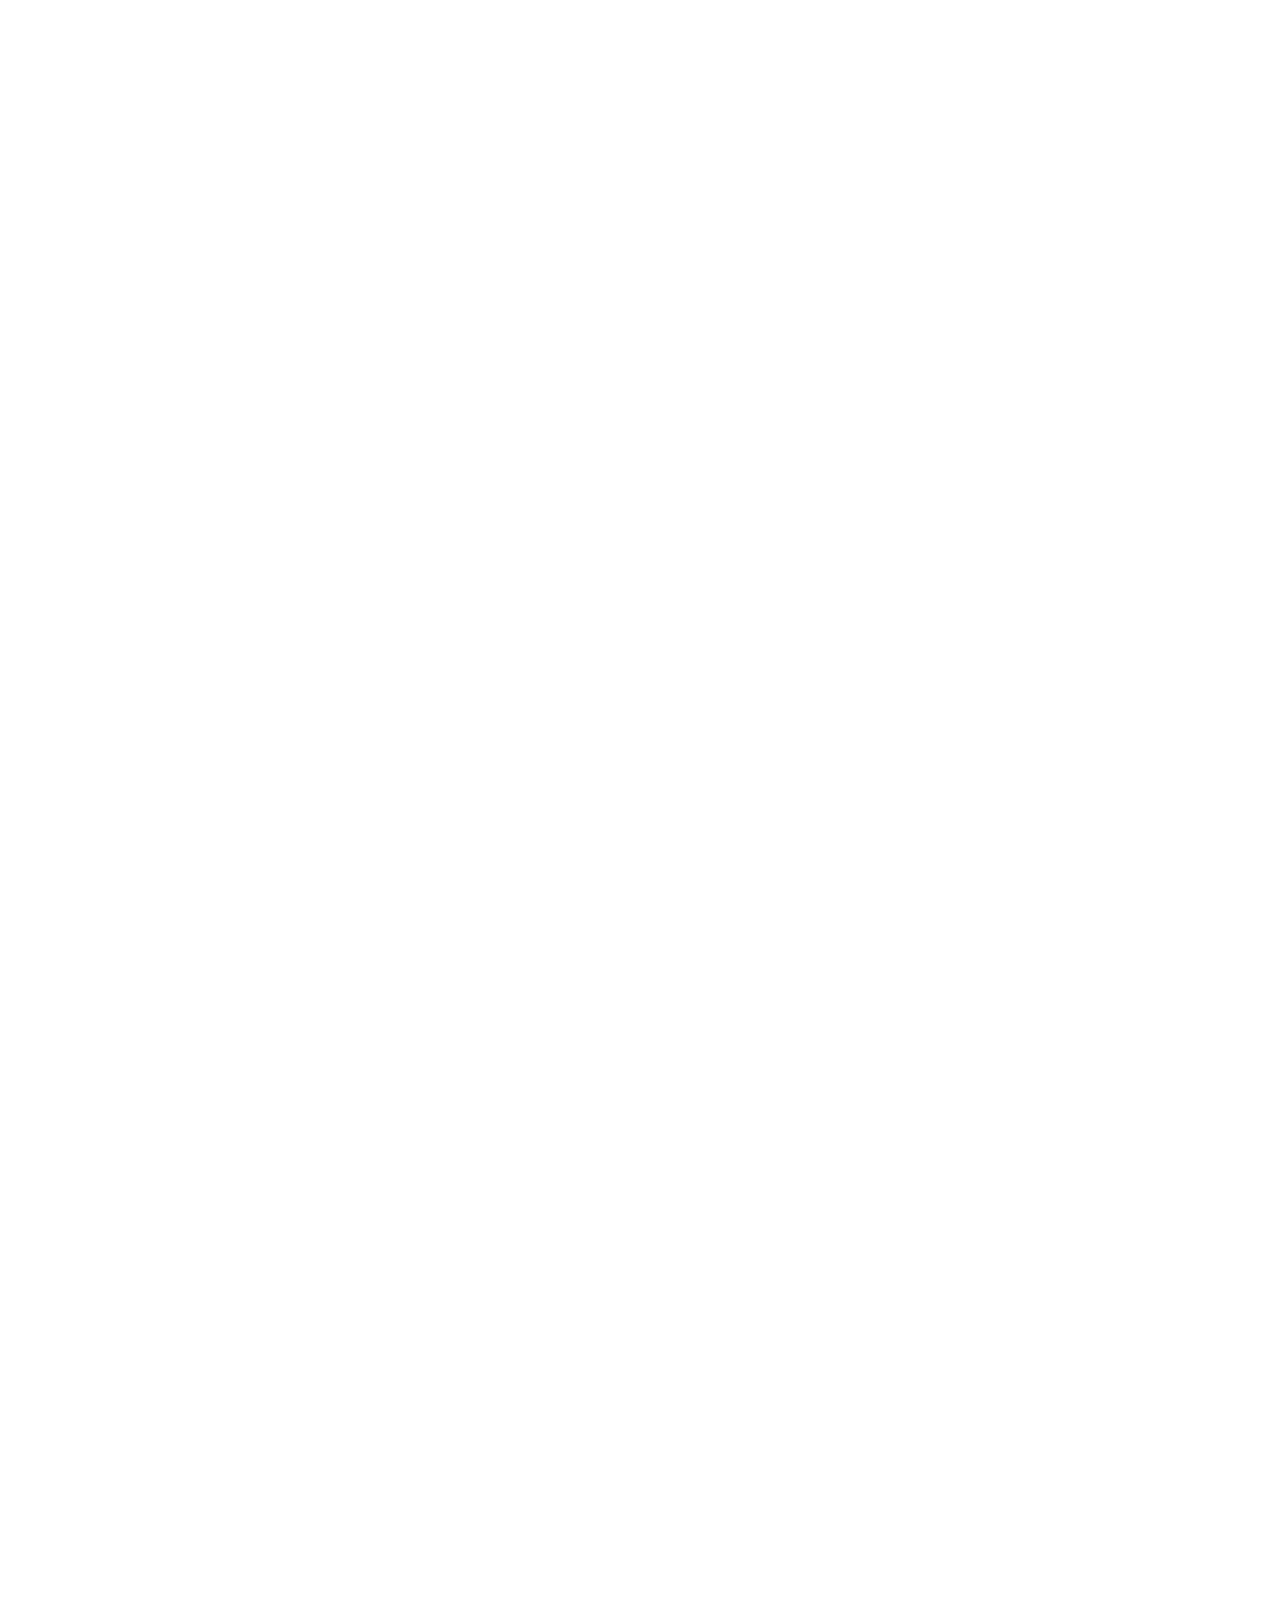
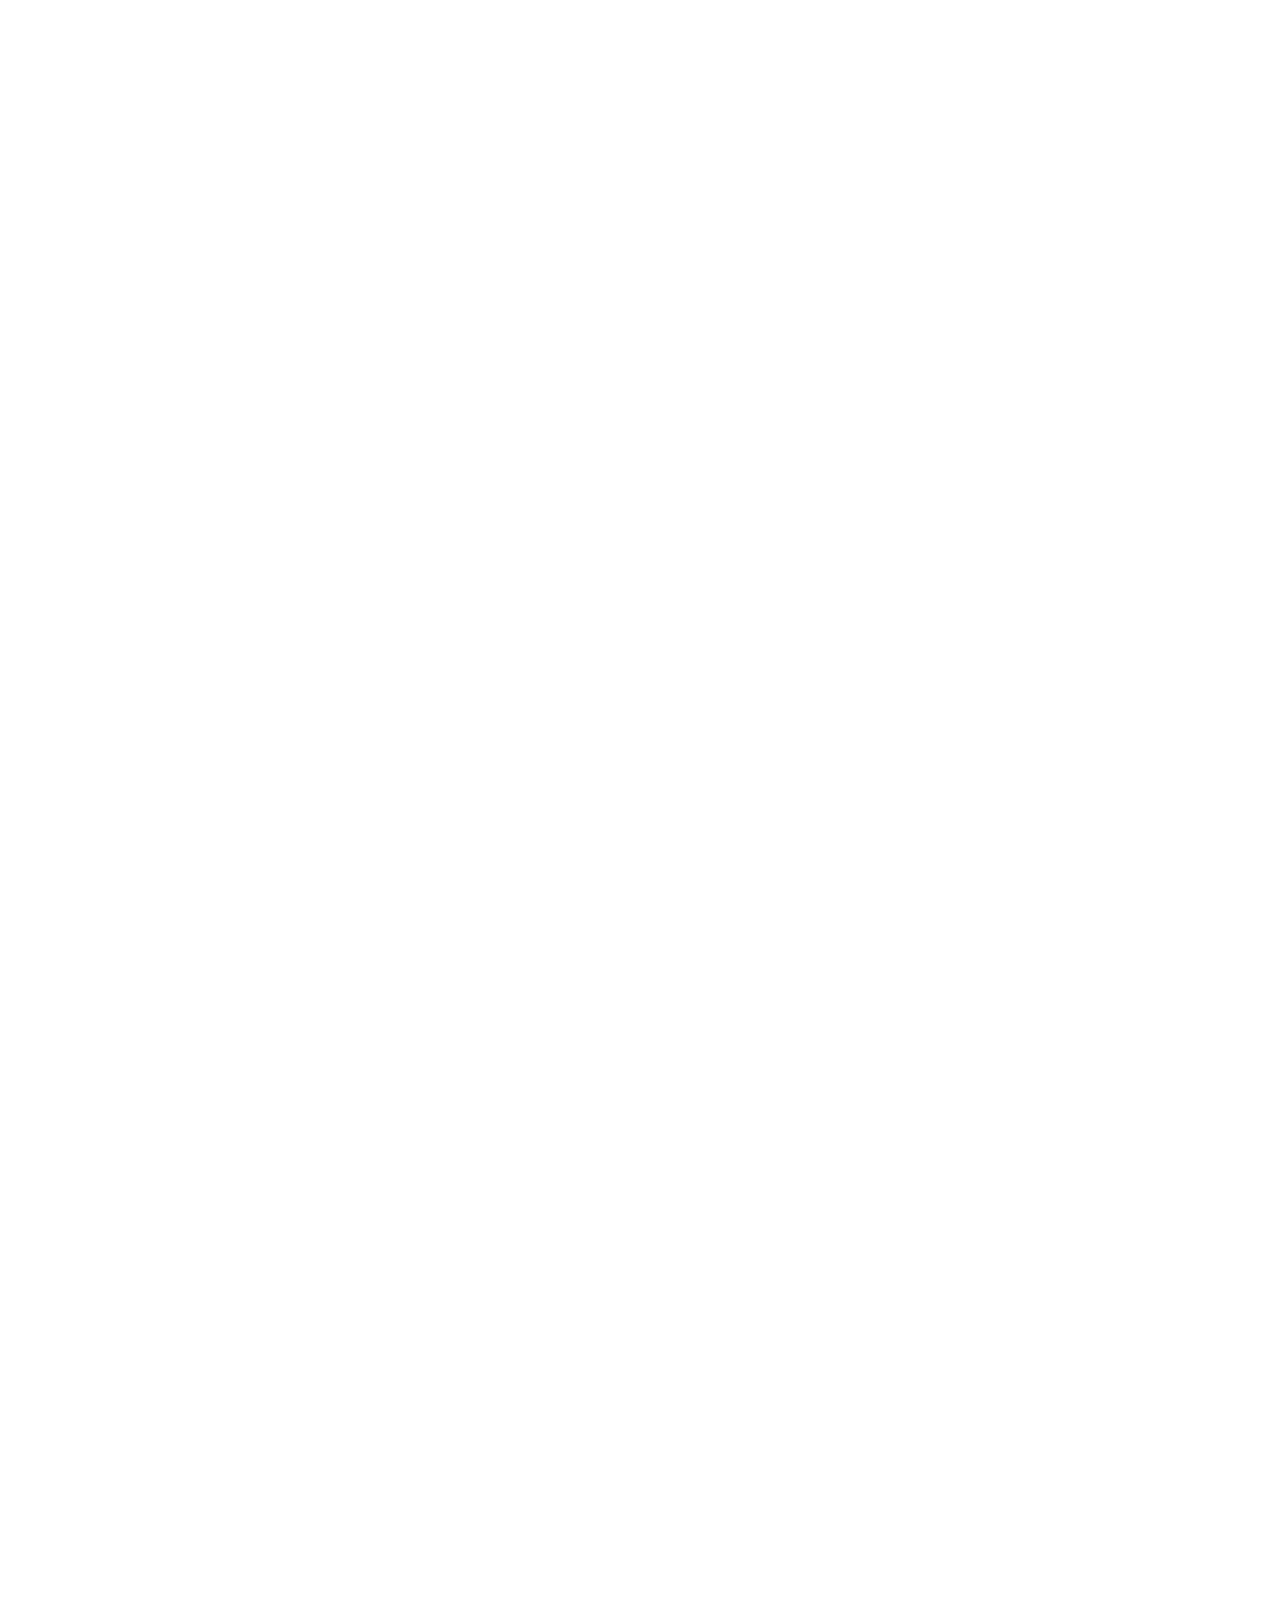
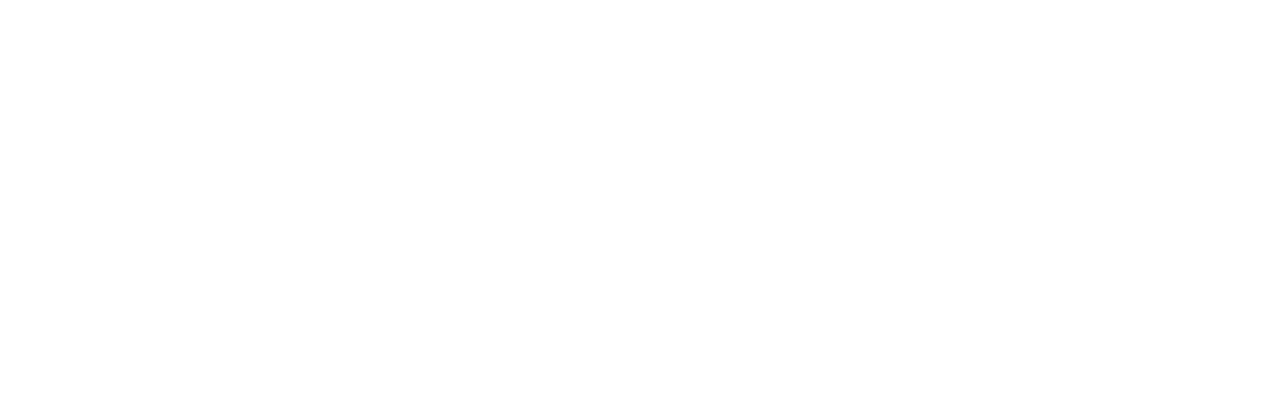
==== commit ba0fde1c: "updated ipad version" ====
--- a/index.html
+++ b/index.html
@@ -24,13 +24,31 @@
 <script src="./js/jquery.anystretch.js" type="text/javascript"></script>
 <script src="./js/jquery.uniform.min.js" type="text/javascript"></script>
 <script src="./js/js.js" type="text/javascript"></script>
+<script src="./js/ga_event.js" type="text/javascript"></script>
 <script type="text/javascript" src="js/swfobject.js"></script>
 <!--[if IE 6]>
 <script src="./js/DD_belatedPNG_0.0.8a-min.js" type="text/javascript"></script>
 <script type="text/javascript">
-  DD_belatedPNG.fix('#slider1_t,#slider2_t,#slider3_t,#text1_1,#text1_2,#text1_3,#text1_4,#text1_5,#section4 .text2_1,#section4 .text2,.baoming2,.forrm_submit,#section4 .text2_3,.logo,.menu_inner,#bullet a');
+  DD_belatedPNG.fix('img,h2,.text2_1,#slider1_t,#slider2_t,#slider3_t,#text1_1,#text1_2,#text1_3,#text1_4,#text1_5');
 </script>
 <![endif]-->
+<!--[if IE]>
+<link href="./css/ie.css" type="text/css" rel="stylesheet" charset="utf-8" />
+<![endif]-->
+<script type="text/javascript">
+
+  var _gaq = _gaq || [];
+  _gaq.push(['_setAccount', 'UA-40136895-1']);
+  _gaq.push(['_setDomainName', 'porsche-event.cn']);
+  _gaq.push(['_trackPageview']);
+
+  (function() {
+    var ga = document.createElement('script'); ga.type = 'text/javascript'; ga.async = true;
+    ga.src = ('https:' == document.location.protocol ? 'https://ssl' : 'http://www') + '.google-analytics.com/ga.js';
+    var s = document.getElementsByTagName('script')[0]; s.parentNode.insertBefore(ga, s);
+  })();
+
+</script>
 </head>
 <body>
   <!--[if IE 6]>
@@ -40,6 +58,7 @@
   <div class="loading_right"></div>
 <div class="page-wrapper" style="display:none;">
   <div class="top_down"></div>
+  <div class="top_down_w"></div>
   <div class="menu_wrap">
   <div class="menu_inner">
     <div class="logo"></div>
@@ -47,7 +66,7 @@
       <li><a class="active" href="#nav1">首页</a></li>
       <li><a href="#nav2">视频</a></li>
       <li><a href="#nav3">逍遥之旅</a></li>
-      <li><a href="#nav4">开启逍遥之旅</a></li>
+      <li><a href="#nav4">报名参加</a></li>
     </ul>
   </div>
   </div>
@@ -85,48 +104,18 @@
         <div id="accordion_slider">
        		<div id="slider1" class="slider_wrap">
             	<div id="slider1_t"></div>
-            	<a data-fancybox-group="slider1" class="open_slider" href="./images/slider1.jpg" title="<h4>第五天 ( 10月15日)--香格里拉</h4>
-早餐后,您将驾驶保时捷前往纳帕海自然保护区,感受人与自然和谐共生的静谧氛围。下午,驱车前往普达措国家公园,欣赏保存完好的原始地质地貌、湖泊湿地、森林草甸、 河谷溪流、珍稀动植物等。在这里,您既可以观看色彩斑斓的层层密林,又可欣赏清澈宁静的碧蓝湖泊。返回途中,您将与充满当地特色的藏式民居不期而遇。"><img src="./images/slider1.jpg" width="1127" height="695" /></a>
-                <div style="display:none;">
-                    <a data-fancybox-group="slider1" class="open_slider" href="./images/slider2.jpg" title="<h4>第五天 ( 10月15日)--香格里拉</h4>
-早餐后,您将驾驶保时捷前往纳帕海自然保护区,感受人与自然和谐共生的静谧氛围。下午,驱车前往普达措国家公园,欣赏保存完好的原始地质地貌、湖泊湿地、森林草甸、 河谷溪流、珍稀动植物等。在这里,您既可以观看色彩斑斓的层层密林,又可欣赏清澈宁静的碧蓝湖泊。返回途中,您将与充满当地特色的藏式民居不期而遇。"><img src="./images/slider2.jpg" width="1127" height="695" /></a>
-                    <a data-fancybox-group="slider1" class="open_slider" href="./images/slider1.jpg" title="<h4>第五天 ( 10月15日)--香格里拉</h4>
-早餐后,您将驾驶保时捷前往纳帕海自然保护区,感受人与自然和谐共生的静谧氛围。下午,驱车前往普达措国家公园,欣赏保存完好的原始地质地貌、湖泊湿地、森林草甸、 河谷溪流、珍稀动植物等。在这里,您既可以观看色彩斑斓的层层密林,又可欣赏清澈宁静的碧蓝湖泊。返回途中,您将与充满当地特色的藏式民居不期而遇。"><img src="./images/slider1.jpg" width="1127" height="695" /></a>
-                    <a data-fancybox-group="slider1" class="open_slider" href="./images/slider1.jpg" title="<h4>第五天 ( 10月15日)--香格里拉</h4>
-早餐后,您将驾驶保时捷前往纳帕海自然保护区,感受人与自然和谐共生的静谧氛围。下午,驱车前往普达措国家公园,欣赏保存完好的原始地质地貌、湖泊湿地、森林草甸、 河谷溪流、珍稀动植物等。在这里,您既可以观看色彩斑斓的层层密林,又可欣赏清澈宁静的碧蓝湖泊。返回途中,您将与充满当地特色的藏式民居不期而遇。"><img src="./images/slider1.jpg" width="1127" height="695" /></a>
-                    <a data-fancybox-group="slider1" class="open_slider" href="./images/slider1.jpg" title="<h4>第五天 ( 10月15日)--香格里拉</h4>
-早餐后,您将驾驶保时捷前往纳帕海自然保护区,感受人与自然和谐共生的静谧氛围。下午,驱车前往普达措国家公园,欣赏保存完好的原始地质地貌、湖泊湿地、森林草甸、 河谷溪流、珍稀动植物等。在这里,您既可以观看色彩斑斓的层层密林,又可欣赏清澈宁静的碧蓝湖泊。返回途中,您将与充满当地特色的藏式民居不期而遇。"><img src="./images/slider1.jpg" width="1127" height="695" /></a>
-                </div>
+<a data-fancybox-group="slider1" class="open_slider" title="<h4>第一天 ( 9 月 1 日 ) 抵达满洲里</h4>您可从各地出发，前往满洲里市，我们的工作人员将在机场恭迎您。抵达豪华五星级酒店后，余下的时间由您自己安排。" href="./photo/innermongolia/Day1.jpg" ><img src="./images/slider1.jpg" width="1127" height="695" /></a>
+<div style="display:none;"><a data-fancybox-group="slider1" class="open_slider" href="./photo/innermongolia/Day2.jpg" title="<h4>第二天 ( 9 月 2 日 ) 满洲里-额尔古纳</h4>驾驶保时捷从满洲里出发，前往额尔古纳市，并下榻当地最好的酒店。午餐过后，参观亚洲最大湿地公园，感受多彩的树木层次，置身于美丽的自然画卷中。傍晚，我们将驱车返回酒店，享用充满异域风情的正宗俄式晚宴。">2</a><a data-fancybox-group="slider1" class="open_slider" href="./photo/innermongolia/Day3.jpg" title="<h4>第三天 ( 9 月 3 日 ) 额尔古纳-室韦-莫尔道嘎</h4>驾车领略此行中的一大亮点：莫尔道嘎国家森林公园的白桦林，畅享山路驾驶乐趣。我们首先莅临位于中俄边境的中国十大最美小镇之一室韦镇。享用过内蒙古特色午餐后，我们将前往坐落于莫尔道嘎国家森林公园的酒店。办理入住后您可自行选择在酒店休息，也可参与漂流或电瓶车环岛游活动。">3</a><a data-fancybox-group="slider1" class="open_slider" href="./photo/innermongolia/Day4.jpg" title="<h4>第四天 ( 9 月 4 日 ) 莫尔道嘎-海拉尔</h4>您将驱车前往美丽的草原城市——海拉尔。享受山路疾驰的快感，沿途欣赏根河市的秀丽风景。下午抵达呼伦贝尔市海拉尔区后，您将领略到草原之都的自然风光与历史文化。您将下榻于海拉尔的豪华酒店，稍事休息后便可享用我们为您精心安排的晚餐。">4</a><a data-fancybox-group="slider1" class="open_slider" href="./photo/innermongolia/Day5.jpg" title="<h4>第五天 ( 9 月 5 日 ) 海拉尔-满洲里-返程</h4>早餐后驾车前往满洲里酒店，在海满一级高速公路上惬意畅行。途中经过草原腹地，体验蒙古族特色活动。在酒店享用欢送午宴后，您可在房中小憩，享受 悠闲的午后时光。傍晚，您将踏上归途，我们将送您至机场，为您的美好旅程画上完美句号。">5</a></div>
             </div>
        		<div id="slider2" class="slider_wrap">
             	<div id="slider2_t"></div>
-                <a data-fancybox-group="slider2" class="open_slider" href="./images/slider2.jpg" title="<h4>第五天 ( 10月15日)--香格里拉</h4>
-早餐后,您将驾驶保时捷前往纳帕海自然保护区,感受人与自然和谐共生的静谧氛围。下午,驱车前往普达措国家公园,欣赏保存完好的原始地质地貌、湖泊湿地、森林草甸、 河谷溪流、珍稀动植物等。在这里,您既可以观看色彩斑斓的层层密林,又可欣赏清澈宁静的碧蓝湖泊。返回途中,您将与充满当地特色的藏式民居不期而遇。"><img src="./images/slider2.jpg" width="1127" height="695" /></a>
-                <div style="display:none;">
-                    <a data-fancybox-group="slider2" class="open_slider" href="./images/slider2.jpg" title="<h4>第五天 ( 10月15日)--香格里拉</h4>
-早餐后,您将驾驶保时捷前往纳帕海自然保护区,感受人与自然和谐共生的静谧氛围。下午,驱车前往普达措国家公园,欣赏保存完好的原始地质地貌、湖泊湿地、森林草甸、 河谷溪流、珍稀动植物等。在这里,您既可以观看色彩斑斓的层层密林,又可欣赏清澈宁静的碧蓝湖泊。返回途中,您将与充满当地特色的藏式民居不期而遇。"><img src="./images/slider2.jpg" width="1127" height="695" /></a>
-                    <a data-fancybox-group="slider2" class="open_slider" href="./images/slider2.jpg" title="<h4>第五天 ( 10月15日)--香格里拉</h4>
-早餐后,您将驾驶保时捷前往纳帕海自然保护区,感受人与自然和谐共生的静谧氛围。下午,驱车前往普达措国家公园,欣赏保存完好的原始地质地貌、湖泊湿地、森林草甸、 河谷溪流、珍稀动植物等。在这里,您既可以观看色彩斑斓的层层密林,又可欣赏清澈宁静的碧蓝湖泊。返回途中,您将与充满当地特色的藏式民居不期而遇。"><img src="./images/slider2.jpg" width="1127" height="695" /></a>
-                    <a data-fancybox-group="slider2" class="open_slider" href="./images/slider2.jpg" title="<h4>第五天 ( 10月15日)--香格里拉</h4>
-早餐后,您将驾驶保时捷前往纳帕海自然保护区,感受人与自然和谐共生的静谧氛围。下午,驱车前往普达措国家公园,欣赏保存完好的原始地质地貌、湖泊湿地、森林草甸、 河谷溪流、珍稀动植物等。在这里,您既可以观看色彩斑斓的层层密林,又可欣赏清澈宁静的碧蓝湖泊。返回途中,您将与充满当地特色的藏式民居不期而遇。"><img src="./images/slider2.jpg" width="1127" height="695" /></a>
-                    <a data-fancybox-group="slider2" class="open_slider" href="./images/slider2.jpg" title="<h4>第五天 ( 10月15日)--香格里拉</h4>
-早餐后,您将驾驶保时捷前往纳帕海自然保护区,感受人与自然和谐共生的静谧氛围。下午,驱车前往普达措国家公园,欣赏保存完好的原始地质地貌、湖泊湿地、森林草甸、 河谷溪流、珍稀动植物等。在这里,您既可以观看色彩斑斓的层层密林,又可欣赏清澈宁静的碧蓝湖泊。返回途中,您将与充满当地特色的藏式民居不期而遇。"><img src="./images/slider2.jpg" width="1127" height="695" /></a>
-                </div>
+<a data-fancybox-group="slider2" class="open_slider" href="./photo/shangrila/Day1.jpg" title="<h4>第一天 ( 10 月 11 日 ) 抵达腾冲</h4>您可从各地出发，经昆明转机抵达云南省西部的腾冲。我们将在机场迎恭候您的到来，并伴您前往酒店。" ><img src="./images/slider2.jpg" width="1127" height="695" /></a>
+<div style="display:none;"><a data-fancybox-group="slider2" class="open_slider" href="./photo/shangrila/Day2.jpg" title="<h4>第二天 ( 10 月 12 日 ) 腾冲-大理</h4>从腾冲出发，驾驶保时捷穿越集无数雄、奇、险、秀景观的高黎贡山。您将沿着连绵秀丽的山路，前往五朵金花的故乡——“文献名邦”大理。抵达后您将下榻于古城大理，或听风、或观雪、或闻花赏月，尽享世外桃源之静美。">2</a><a data-fancybox-group="slider2" class="open_slider" href="./photo/shangrila/Day3.jpg" title="<h4>第三天 ( 10 月 13 日 ) 大理-丽江</h4>早餐后，驾车向丽江进发，一路纵赏云南美景，并于中午时分抵达豪华五星级酒店，享用精美午餐。我们会将您的入住手续办理妥帖。下午，驾车前往国家AAAA 级风景名胜区——玉龙雪山。傍晚时分您可选择前往束河古镇，感受夜丽江，或在酒店小憩。">3</a><a data-fancybox-group="slider2" class="open_slider" href="./photo/shangrila/Day4.jpg" title="<h4>第四天 ( 10 月 14 日 ) 丽江-香格里拉</h4>今天，您将与保时捷一起从丽江出发，穿越以“险”而闻名天下的虎跳峡，前往“世外桃源”香格里拉。抵达后您将下榻酒店，并体验别具一格的藏式晚餐。">4</a><a data-fancybox-group="slider2" class="open_slider" href="./photo/shangrila/Day5.jpg" title="<h4>第五天 ( 10 月 15 日 ) 香格里拉</h4>早餐后，您将驾驶保时捷前往纳帕海自然保护区，感受人与自然和谐共生的静谧氛围。下午，驱车前往普达措国家公园，欣赏保存完好的原始地质地貌、湖泊湿地、森林草甸、河谷溪流、珍稀动植物等。在这里，您既可以观看色彩斑斓的层层密林，又可欣赏清澈宁静的碧蓝湖泊。返回途中，您将与充满当地特色的藏式民居不期而遇。">5</a><a data-fancybox-group="slider2" class="open_slider" href="./photo/shangrila/Day6.jpg" title="<h4>第六天 ( 10 月 16 日 ) 香格里拉-返程</h4>早餐后，我们将踏上归途。根据您的航班时间，我们将安排送机服务。">6</a></div>
             </div>
        		<div id="slider3" class="slider_wrap">
             	<div id="slider3_t"></div>
-            	<a data-fancybox-group="slider3" class="open_slider" href="./images/slider3.jpg" title="<h4>第五天 ( 10月15日)--香格里拉</h4>
-早餐后,您将驾驶保时捷前往纳帕海自然保护区,感受人与自然和谐共生的静谧氛围。下午,驱车前往普达措国家公园,欣赏保存完好的原始地质地貌、湖泊湿地、森林草甸、 河谷溪流、珍稀动植物等。在这里,您既可以观看色彩斑斓的层层密林,又可欣赏清澈宁静的碧蓝湖泊。返回途中,您将与充满当地特色的藏式民居不期而遇。"><img src="./images/slider3.jpg" width="1127" height="695" /></a>
-                <div style="display:none;">
-                    <a data-fancybox-group="slider3" class="open_slider" href="./images/slider3.jpg" title="<h4>第五天 ( 10月15日)--香格里拉</h4>
-早餐后,您将驾驶保时捷前往纳帕海自然保护区,感受人与自然和谐共生的静谧氛围。下午,驱车前往普达措国家公园,欣赏保存完好的原始地质地貌、湖泊湿地、森林草甸、 河谷溪流、珍稀动植物等。在这里,您既可以观看色彩斑斓的层层密林,又可欣赏清澈宁静的碧蓝湖泊。返回途中,您将与充满当地特色的藏式民居不期而遇。"><img src="./images/slider3.jpg" width="1127" height="695" /></a>
-                    <a data-fancybox-group="slider3" class="open_slider" href="./images/slider3.jpg" title="<h4>第五天 ( 10月15日)--香格里拉</h4>
-早餐后,您将驾驶保时捷前往纳帕海自然保护区,感受人与自然和谐共生的静谧氛围。下午,驱车前往普达措国家公园,欣赏保存完好的原始地质地貌、湖泊湿地、森林草甸、 河谷溪流、珍稀动植物等。在这里,您既可以观看色彩斑斓的层层密林,又可欣赏清澈宁静的碧蓝湖泊。返回途中,您将与充满当地特色的藏式民居不期而遇。"><img src="./images/slider3.jpg" width="1127" height="695" /></a>
-                    <a data-fancybox-group="slider3" class="open_slider" href="./images/slider3.jpg" title="<h4>第五天 ( 10月15日)--香格里拉</h4>
-早餐后,您将驾驶保时捷前往纳帕海自然保护区,感受人与自然和谐共生的静谧氛围。下午,驱车前往普达措国家公园,欣赏保存完好的原始地质地貌、湖泊湿地、森林草甸、 河谷溪流、珍稀动植物等。在这里,您既可以观看色彩斑斓的层层密林,又可欣赏清澈宁静的碧蓝湖泊。返回途中,您将与充满当地特色的藏式民居不期而遇。"><img src="./images/slider3.jpg" width="1127" height="695" /></a>
-                    <a data-fancybox-group="slider3" class="open_slider" href="./images/slider3.jpg" title="<h4>第五天 ( 10月15日)--香格里拉</h4>
-早餐后,您将驾驶保时捷前往纳帕海自然保护区,感受人与自然和谐共生的静谧氛围。下午,驱车前往普达措国家公园,欣赏保存完好的原始地质地貌、湖泊湿地、森林草甸、 河谷溪流、珍稀动植物等。在这里,您既可以观看色彩斑斓的层层密林,又可欣赏清澈宁静的碧蓝湖泊。返回途中,您将与充满当地特色的藏式民居不期而遇。"><img src="./images/slider3.jpg" width="1127" height="695" /></a>
-                </div>
+<a data-fancybox-group="slider3" class="open_slider" href="./photo/xinjiang/Day1.jpg" title="<h4>第一天 ( 6 月 5 日 ) 抵达乌鲁木齐</h4>您可从各地出发到达乌鲁木齐，我们的工作人员将在机场恭迎您并将您送往酒店入住。欢迎晚宴后，您可自行安排余下的时间。" ><img src="./images/slider3.jpg" width="1127" height="695" /></a>
+<div style="display:none;"><a data-fancybox-group="slider3" class="open_slider" href="./photo/xinjiang/Day2.jpg" title="<h4>第二天 ( 6 月 6 日 ) 乌鲁木齐-吐鲁番-乌鲁木齐</h4>由乌鲁木齐驾驶保时捷前往吐鲁番。沿途远眺天山风光、百里风区及我国最大的风能基地-新疆达坂城风力发电厂。中午，您将在“瓜果之乡”吐鲁番市内享用午餐。稍事休息后，我们将返回乌鲁木齐并在晚餐后欣赏当地特色歌舞表演。">2</a><a data-fancybox-group="slider3" class="open_slider" href="./photo/xinjiang/Day3.jpg" title="<h4>第三天 ( 6 月 7 日 ) 乌鲁木齐-天山天池-克拉玛依</h4>游览天山天池，领略天山的雄伟壮阔。天山天池位于天山东段最高峰博格达峰山腰，平面海拔1928米，湖畔森林茂密，绿草如茵。下午，我们将驾驶保时捷前往克拉玛依。抵达入住酒店后享用丰盛晚餐。">3</a><a data-fancybox-group="slider3" class="open_slider" href="./photo/xinjiang/Day4.jpg" title="<h4>第四天 ( 6 月 8 日 ) 克拉玛依-魔鬼城-喀纳斯</h4>长距离的驾驶体验。我们将由克拉玛依出发，开往“人间净土”喀纳斯。途中短暂停留，欣赏以鬼斧神工的自然地理构造而享誉世界的魔鬼城。离开魔鬼城后，中午到达布尔津享用午餐。充分休息后，继续驾驶前往喀纳斯。晚餐前抵达喀纳斯并在酒店用餐。">4</a><a data-fancybox-group="slider3" class="open_slider" href="./photo/xinjiang/Day5.jpg" title="<h4>第五天（ 6 月 9 日）喀纳斯-布尔津-阿勒泰</h4>清晨，驱车前往喀纳斯湖国家地质公园参观游览。喀纳斯湖坐落于阿尔泰深山的密林之中，湖水随季节和天气的变化而变幻多彩，被誉为“变色湖”。中午时分返回喀纳斯用餐。下午，完成活动中的最后一段驾驶体验：由喀纳斯经布尔津前往阿勒泰。抵达后办理入住并在酒店享用欢送晚宴。">5</a><a data-fancybox-group="slider3" class="open_slider" href="./photo/xinjiang/Day6.jpg" title="<h4>第六天（ 6 月 10 日）阿勒泰-返程</h4>早餐后，我们将暂别美丽的新疆，踏上归途。根据您的航班时间，我们将安排送机服务。">6</a></div>
             </div>
        </div>
        </div>
@@ -136,7 +125,7 @@
             <div class="content">
             <div class="text2_1">怎样开启逍遥之旅？</div>
 
-            <div class="text2">4 月 10 日至 5 月 31 日，参加本次活动，您即可参与保时捷旅行俱乐部。驾驶保时捷尽情享受自由驰骋的驾驶乐趣，直面大自然的极限挑战。旅途中，您不仅可以欣赏到奇峻的美景，更可以充分领略保时捷的卓越性能和传奇魅力。</div>
+            <div class="text2">即日起至5月31日，参加本次活动，您即可参与保时捷旅行俱乐部。驾驶保时捷尽情享受自由驰骋的驾驶乐趣，直面大自然的极限挑战。旅途中，您不仅可以欣赏到奇峻的美景，更可以充分领略保时捷的卓越性能和传奇魅力。</div>
             <div class="baoming2"><a href="#">报名参加</a></div>
             <div class="form2" style="display:none;">
                 <h2>填写报名资料</h2>
@@ -156,25 +145,72 @@
                   <p class="form_field4 form_field">
                     <label>感兴趣的车型 </label>
                     <select name="chexing" id="chexing">
-                      <option value="">请选择</option>
-                      <option value="911 gt3">911 gt3</option>
-                      <option value="911 gt3">911 gt3</option>
-                      <option value="911 gt3">911 gt3</option>
-                      <option value="911 gt3">911 gt3</option>
-                      <option value="911 gt3">911 gt3</option>
-                      <option value="911 gt3">911 gt3</option>
+                        <option value="">请选择</option>
+                        <option value="Boxster">Boxster</option>
+                        <option value="Cayman">Cayman</option>
+                        <option value="Cayenne">Cayenne</option>
+                        <option value="911">911</option>
+                        <option value="Panamera">Panamera</option>
+
                     </select>
                   </p>
                   <p class="form_field5 form_field">
                     <label>感兴趣的保时捷中心 </label>
                     <select name="baoshijiezhongxin" id="baoshijiezhongxin">
-                      <option value="">请选择</option>
-                      <option value="上海浦东保时捷中心">上海浦东保时捷中心</option>
-                      <option value="上海浦东保时捷中心">上海浦东保时捷中心</option>
-                      <option value="上海浦东保时捷中心">上海浦东保时捷中心</option>
-                      <option value="上海浦东保时捷中心">上海浦东保时捷中心</option>
-                      <option value="上海浦东保时捷中心">上海浦东保时捷中心</option>
-                      <option value="上海浦东保时捷中心">上海浦东保时捷中心</option>
+						<option value="">请选择</option>
+						<option value="澳门保时捷中心">澳门保时捷中心</option>
+                        <option value="北京长安保时捷中心">北京长安保时捷中心</option>
+                        <option value="北京海淀保时捷中心">北京海淀保时捷中心</option>
+                        <option value="北京金港保时捷中心">北京金港保时捷中心</option>
+                        <option value="北京亦庄保时捷中心">北京亦庄保时捷中心</option>
+                        <option value="长沙保时捷中心">长沙保时捷中心</option>
+                        <option value="长春保时捷中心">长春保时捷中心</option>
+                        <option value="成都机场保时捷中心">成都机场保时捷中心</option>
+                        <option value="成都金牛保时捷中心">成都金牛保时捷中心</option>
+                        <option value="重庆人和保时捷中心">重庆人和保时捷中心</option>
+                        <option value="大连保时捷中心">大连保时捷中心</option>
+                        <option value="东莞保时捷中心">东莞保时捷中心</option>
+                        <option value="鄂尔多斯保时捷中心">鄂尔多斯保时捷中心</option>
+                        <option value="佛山南海保时捷中心">佛山南海保时捷中心</option>
+                        <option value="福州保时捷中心">福州保时捷中心</option>
+                        <option value="广州保时捷中心">广州保时捷中心</option>
+                        <option value="哈尔滨保时捷中心">哈尔滨保时捷中心</option>
+                        <option value="海口保时捷中心">海口保时捷中心</option>
+                        <option value="杭州滨江保时捷中心">杭州滨江保时捷中心</option>
+                        <option value="杭州西湖保时捷中心">杭州西湖保时捷中心</option>
+                        <option value="合肥保时捷中心">合肥保时捷中心</option>
+                        <option value="呼和浩特保时捷中心">呼和浩特保时捷中心</option>
+                        <option value="济南保时捷中心">济南保时捷中心</option>
+                        <option value="金华保时捷中心">金华保时捷中心</option>
+                        <option value="昆明保时捷中心">昆明保时捷中心</option>
+                        <option value="兰州保时捷中心">兰州保时捷中心</option>
+                        <option value="南京河西保时捷中心">南京河西保时捷中心</option>
+                        <option value="南京宁南保时捷中心">南京宁南保时捷中心</option>
+                        <option value="南宁保时捷中心">南宁保时捷中心</option>
+                        <option value="南通保时捷中心">南通保时捷中心</option>
+                        <option value="宁波保时捷中心">宁波保时捷中心</option>
+                        <option value="青岛保时捷中心">青岛保时捷中心</option>
+                        <option value="泉州保时捷中心">泉州保时捷中心</option>
+                        <option value="上海浦西保时捷中心">上海浦西保时捷中心</option>
+                        <option value="上海浦东保时捷中心">上海浦东保时捷中心</option>
+                        <option value="深圳保时捷中心">深圳保时捷中心</option>
+                        <option value="沈阳保时捷中心">沈阳保时捷中心</option>
+                        <option value="苏州保时捷中心">苏州保时捷中心</option>
+                        <option value="太原保时捷中心">太原保时捷中心</option>
+                        <option value="台州保时捷中心">台州保时捷中心</option>
+                        <option value="唐山保时捷中心">唐山保时捷中心</option>
+                        <option value="天津保时捷中心">天津保时捷中心</option>
+                        <option value="温州鹿城保时捷中心">温州鹿城保时捷中心</option>
+                        <option value="温州瓯海保时捷中心">温州瓯海保时捷中心</option>
+                        <option value="无锡保时捷中心">无锡保时捷中心</option>
+                        <option value="武汉盘龙保时捷中心">武汉盘龙保时捷中心</option>
+                        <option value="武汉光谷保时捷中心">武汉光谷保时捷中心</option>
+                        <option value="西安保时捷中心">西安保时捷中心</option>
+                        <option value="厦门鹭江保时捷中心">厦门鹭江保时捷中心</option>
+                        <option value="厦门翔安保时捷中心">厦门翔安保时捷中心</option>
+                        <option value="香港保时捷中心">香港保时捷中心</option>
+                        <option value="郑州保时捷中心">郑州保时捷中心</option>
+
                     </select>
                   </p>
                   <div class="form_field6 form_field agree">
@@ -183,7 +219,9 @@
                   </div>
                   <div class="forrm_submit form_field7 form_field">
                     <input class="submit" type="submit" value="Submit">
+                    <a href="javascript:;" id="return-back" style="color:#777;position: absolute;top: 70px;width: 100%;left: 0;" >返回活动介绍</a>
                   </div>
+
                 </form>
               </div>
             <div class="text2_3">报名成功！</div>
@@ -213,38 +251,36 @@
   </div>
 
   <div class="copylink">
+  <a href="en">English</a> |
   <a target="_blank" href="http://www.porsche.com/china/">保时捷中国</a>
   </div>
-
 
 
 <div class="share1 share_btn">
   <div class="share_li1">
     <h3>推荐	</h3>
-    <a class="a1" id="sharefriend" href="sharefriend.html">tell-a-friend</a>
-    <a class="a2" href="javascript:sharethis('http://sns.qzone.qq.com/cgi-bin/qzshare/cgi_qzshare_onekey?url=#URL#&amp;amp;title=#TITLE#','qqspace',1);">qq space</a>
-    <a class="a3" href="javascript:sharethis('http://v.t.sina.com.cn/share/share.php?title=%2523#TITLE#%2523&amp;amp;url=#URL#','sina',1);">weibo</a>
-    <a class="a4" href="javascript:sharethis('http://v.t.qq.com/share/share.php?title=#TITLE#&amp;amp;url=#URL#','tecent',1);">tecent</a>
-    <a class="a5" href="javascript:sharethis('http://share.renren.com/share/buttonshare.do?link=#URL#&amp;amp;title=#TITLE#','renren',1);">renren</a>
-    <a class="a6" href="javascript:sharethis('http://www.kaixin001.com/repaste/share.php?rtitle=#TITLE#&amp;amp;rurl=#URL#&amp;amp;rcontent=#TITLE#','kaixin',1);">kaixin</a>
-    <a class="a7" href="javascript:sharethis('http://t.sohu.com/third/post.jsp?&amp;url=#URL#&amp;title=#TITLE#','sohu',1);">sohu</a>
-    <a class="a8" href="javascript:sharethis('http://cang.baidu.com/do/add?it=#TITLE#&amp;amp;iu=#URL#&amp;amp;fr=ien#nw=1','baidu',1);">baidu</a>
-    <a class="a9" href="javascript:sharethis('http://shuqian.qq.com/post?jumpback=1&amp;amp;title=#TITLE#&amp;amp;uri=#URL#','qq',1);">qq star</a>
+    <a class="a1" id="sharefriend" href="sharefriend.html"><span>电子邮件</span></a>
+    <a class="a2" href="javascript:sharethis('http://sns.qzone.qq.com/cgi-bin/qzshare/cgi_qzshare_onekey?url=#URL#&amp;amp;title=#TITLE#','qqspace',1);"><span>QQ 空间</span></a>
+    <a class="a3" href="javascript:sharethis('http://v.t.sina.com.cn/share/share.php?title=%2523#TITLE#%2523&amp;amp;url=#URL#','sina',1);"><span>新浪微博</span></a>
+    <a class="a4" href="javascript:sharethis('http://v.t.qq.com/share/share.php?title=#TITLE#&amp;amp;url=#URL#','tecent',1);"><span>腾讯微博</span></a>
+    <a class="a5" href="javascript:sharethis('http://share.renren.com/share/buttonshare.do?link=#URL#&amp;amp;title=#TITLE#','renren',1);"><span>人人</span></a>
+    <a class="a6" href="javascript:sharethis('http://www.kaixin001.com/repaste/share.php?rtitle=#TITLE#&amp;amp;rurl=#URL#&amp;amp;rcontent=#TITLE#','kaixin',1);"><span>开心网</span></a>
+    <a class="a7" href="javascript:sharethis('http://t.sohu.com/third/post.jsp?&amp;url=#URL#&amp;title=#TITLE#','sohu',1);"><span>搜狐微博</span></a>
+    <a class="a8" href="javascript:sharethis('http://cang.baidu.com/do/add?it=#TITLE#&amp;amp;iu=#URL#&amp;amp;fr=ien#nw=1','baidu',1);"><span>百度</span></a>
+    <a class="a9" href="javascript:sharethis('http://shuqian.qq.com/post?jumpback=1&amp;amp;title=#TITLE#&amp;amp;uri=#URL#','qq',1);"><span>QQ 书签</span></a>
   </div>
 </div>
 <div class="share2 share_btn">
   <div class="share_li2">
      <h3>成为我们的粉丝</h3>
-    <a class="a10" target="_blank" href="https://plus.google.com/+Porsche/posts">google+</a>
-    <a class="a11" target="_blank" href="http://pinterest.com/porsche/">pinterest</a>
+    <a class="a10" target="_blank" href="https://plus.google.com/+Porsche/posts">Google+</a>
+    <a class="a11" target="_blank" href="http://pinterest.com/porsche/"><span>品趣志</span></a>
   </div>
 </div>
 <a class="share3 share_btn" target="_blank" href="http://e.weibo.com/porschechina"></a>
 </div>
   <img src="images/loading_left.jpg" style="display:none;" />
   <img src="images/loading_right.jpg" style="display:none;" />
-</body>
-</html>
 
 </body>
 </html>--- a/css/style.css
+++ b/css/style.css
@@ -1,9 +1,19 @@
-
+@font-face {
+	font-family: 'PorscheNewsGothic-Bold';
+	src: url('lt21023.eot');
+	src: url('lt21023.eot?#iefix') format('embedded-opentype'),
+			 url('lt21023.woff') format('woff'),
+			 url('lt21023.ttf') format('truetype'),
+			 url('lt21023.svg#PorscheNewsGothic-Bold') format('svg');
+	font-weight: normal;
+	font-style: normal;
+}
+img {border:none;}
 * {outline:none;-webkit-user-select: none;-moz-user-select: none;-ms-user-select: none; -o-user-select: none; user-select: none;}
 input,textarea {-webkit-user-select: text;-moz-user-select: text;-ms-user-select: text; -o-user-select: text; user-select: text;}
 /* ---------- Overall Specifications ---------- */
 html, body{height: 100%;background:white; font-size:13px; font-family:Arial, Helvetica, sans-serif;height:100%;}
-body {margin: 0; padding: 0; border: 0; outline: 0; color: #000;height:100%;}
+body {margin: 0; padding: 0; border: 0; outline: 0; color: #fff;height:100%;}
 a:link,a:visited {text-decoration: none;}
 a {color: #000;}
 a:hover,a:focus {color: #000;}
@@ -16,20 +26,20 @@
 tr.odd {background-color: #dddddd;}
 
 .clear{float:none; clear:both;font-size:0px;line-height:0px;height:0px; min-height:0px; padding:0px; margin:0px; overflow:hidden;}
-.line{float:none; clear:both;font-size:0px;line-height:1px;height:1px; min-height:0px; padding:0px; margin:24px 0 0 0; overflow:hidden; background:#000;}
+.line{float:none; clear:both;font-size:0px;line-height:1px;height:1px; min-height:0px; padding:0px; margin:24px 0 0 0; overflow:hidden; background:#fff;}
 
 .page-wrapper{ position:relative;}
 .loading{ background:url(../images/loading_bg.jpg) no-repeat center center; width:100%; height:100%; padding:20px;}
 
-.top_down{ width:100%; height:12px; position:fixed; top:0; left:0; background:url(../images/top_down.png) no-repeat center bottom; z-index:11;}
-
+.top_down,.top_down_w{ width:100%; height:12px; position:fixed; top:0; left:0; background:url(../images/top_down.png) no-repeat center bottom; z-index:11;}
+.top_down_w{background:url(../images/top_down_w.png) no-repeat center bottom;_position:absolute;z-index:12;}
 
 .menu_wrap{ width:100%; height:100px; position:fixed; z-index:111;}
-.menu_inner{background:url('../images/topbg.png') repeat-x 0 bottom;width:100%; height:89px; position:absolute; top:-89px; z-index:111;}
+.menu_inner{background:white url('../images/topbg.png') repeat-x 0 bottom;width:100%;height:103px;position:absolute;z-index:111;}
 .logo{ position:absolute; width:93px; height:52px; left:71px; top:24px; background:url(../images/logo.png);}
 .menu{ float:right;}
 .menu li{ float:left;}
-.menu a{ display:block; color:#a2a2a2; padding:0 30px; line-height:83px; float:left;}
+.menu a{ display:block; color:#a2a2a2; padding:0 30px; line-height:97px; float:left;font-size:14px;}
 .menu a.active, .menu a:hover{ color:#000; background:#ededed;}
 
 .main{ position:relative; overflow:hidden;clear:both;}
@@ -40,11 +50,14 @@
 .section1 .car1{ width:100%; overflow:hidden}
 .section1 .content_wrap{ position:absolute; left:0; top:0; width:100%;height:400px;overflow:hidden;}
 .section1 .content{ width:960px; min-height:264px; margin:0 auto;}
-.section4 .text2_1{ width:357px; height:76px; background:url(../images/text2_1.png) no-repeat; text-indent:-10000px; overflow:hidden; position:absolute; top:120px; left:310px;}
-.section4 .text2{ width:601px; line-height:1.6em; text-align:center;font-family:黑体;font-size:16px;color:#6f6f6f;overflow:hidden; position:absolute; top:210px; left:181px;}
-.section4 .text2_3 { width:186px; height:59px; background:url(../images/text2_3.png) no-repeat; text-indent:-10000px; overflow:hidden; position:absolute; top:186px; left:2000px;}
-
-.baoming2{ width:190px; height:67px; background:url(../images/baoming_botton2.png) no-repeat; position:absolute; top:368px; left:374px; text-indent:-10000px; overflow:hidden;}
+.section4 .text2_1{ width:357px; height:76px; background:url(../images/text2_1.png) no-repeat; text-indent:-10000px; overflow:hidden; position:absolute; top:199px; left:310px;}
+.en .section4 .text2_1{ width:575px; height:76px; background:url(../images/text2_1_en.png) no-repeat; text-indent:-10000px; overflow:hidden; position:absolute; top:199px; left:310px;}
+.section4 .text2{ width:601px; line-height:1.6em; text-align:center;font-family:arial,'simhei';font-size:16px;color:#6f6f6f;overflow:hidden; position:absolute; top:297px; left:181px;}
+.en .section4 .text2{ width:601px; line-height:1.6em; text-align:left;font-family:arial,'simhei';font-size:16px;color:#6f6f6f;overflow:hidden; position:absolute; top:297px; left:181px;}
+.section4 .text2_3 { width:186px; height:59px; background:url(../images/text2_3.png) no-repeat; text-indent:-10000px; overflow:hidden; position:absolute; top:442px; left:401px;display:none;}
+#section_video {text-align:center;}
+.baoming2{ width:190px; height:67px; background:url(../images/baoming_botton2.png) no-repeat; position:absolute; top:421px; left:374px; text-indent:-10000px; overflow:hidden;}
+.en .baoming2 {background:url(../images/baoming_botton2_en.png) no-repeat;}
 .baoming2 a{ display:block; width:185px; height:62px;}
 .baoming2:hover {opacity:0.7;}
 
@@ -60,11 +73,19 @@
 /*.content_wrap{ width:100%; height:694px; background:url(../images/car1.jpg) no-repeat center center;}*/
 .content{ width:960px; margin:0 auto; position:relative;}
 .content .text1_1{ width:346px; height:36px; background:url(../images/text1_1.png) no-repeat; text-indent:-10000px; overflow:hidden; position:absolute; top:116px; left:0;}
+.en .content .text1_1{ width:777px; height:34px; background:url(../images/text1_1_en.png) no-repeat; text-indent:-10000px; overflow:hidden; position:absolute; top:116px; left:0;}
 .content .text1_2{ width:346px; height:15px; background:url(../images/text1_2.png) no-repeat; text-indent:-10000px; overflow:hidden; position:absolute; top:168px; left:0;}
 .content .text1_3{ width:346px; height:15px; background:url(../images/text1_3.png) no-repeat; text-indent:-10000px; overflow:hidden; position:absolute; top:193px; left:0;}
 .content .text1_4{ width:346px; height:15px; background:url(../images/text1_4.png) no-repeat; text-indent:-10000px; overflow:hidden; position:absolute; top:216px; left:0;}
 .content .text1_5{ width:346px; height:15px; background:url(../images/text1_5.png) no-repeat; text-indent:-10000px; overflow:hidden; position:absolute; top:239px; left:0;}
+
+.en .content .text1_2{ width:486px; height:15px; background:url(../images/text1_2_en.png) no-repeat; text-indent:-10000px; overflow:hidden; position:absolute; top:168px; left:0;}
+.en .content .text1_3{ width:486px; height:15px; background:url(../images/text1_3_en.png) no-repeat; text-indent:-10000px; overflow:hidden; position:absolute; top:193px; left:0;}
+.en .content .text1_4{ width:486px; height:15px; background:url(../images/text1_4_en.png) no-repeat; text-indent:-10000px; overflow:hidden; position:absolute; top:216px; left:0;}
+.en .content .text1_5{ width:486px; height:15px; background:url(../images/text1_5_en.png) no-repeat; text-indent:-10000px; overflow:hidden; position:absolute; top:239px; left:0;}
+
 .baoming1{ width:122px; height:37px; background:url(../images/baoming_botton.jpg); display:block; position:absolute; top:280px; left:0; text-indent:-10000px; overflow:hidden;}
+.en .baoming1 {background:url(../images/baoming_botton_en.jpg);}
 .baoming1:hover {opacity:0.7;}
 
 .page2 .content_wrap{ height:694px;}
@@ -72,38 +93,50 @@
 .page4 .content_wrap{ height:694px;}
 
 .form2{  font-family:arial,'simhei'; z-index:11;}
-.form2 label.error{ display:none;color:#CCCCCC;font-size:12px;font-weight:normal;margin:0 0 0 5px;}
-.form2 h2{ font-size:40px; font-family: 黑体; color:#6d6d6d; width:300px; text-align:center; padding-bottom:38px;}
-.form2 label{ padding-left:10px;font-family: 黑体; font-size:18px; color:#a5a5a5; display:block; line-height:25px; height:25px; padding-top:10px;}
-.form2 input{ border:1px solid #cbcbcb;padding:5px 10px; margin:0; background:white;color:#444; width:280px; font-size:13px;font-family:arial,'simhei';}
+.form2 label.error{ display:none;color:#999;font-size:12px;font-weight:normal;margin:0 0 0 5px;}
+.form2 h2{ font-size:40px; font-family: arial,'simhei'; color:#6d6d6d; width:300px; text-align:center; padding-bottom:38px;}
+.en .form2 h2 {font-family:'PorscheNewsGothic-Bold';}
+.form2 label{ padding-left:0;font-family: arial,'simhei'; font-size:16px; color:#a5a5a5; display:block; line-height:25px; height:25px; padding-top:10px;}
+.form2 input{ border:1px solid #cbcbcb;padding:5px 10px; margin:0; background:white;color:#444; width:280px; font-size:13px;font-family:arial,'simhei';-moz-box-shadow:    inset 0 0 10px #eee;
+   -webkit-box-shadow: inset 0 0 10px #eee;
+   box-shadow:         inset 0 0 10px #eee;}
 .form2 select{ border:none; padding:0; margin:0;color:#444;background:#a8a8a8; width:300px; height:28px;}
-.form2 select option {background:#bbb;padding:2px 10px;}
-.agree{ padding:35px 0 35px 70px; height:18px; line-height:18px;width:200px;}
+.form2 select option {background:#eee;padding:2px 10px;}
+.agree{ padding:35px 0 35px 77px; height:18px; line-height:18px;width:200px;}
+.en .agree { padding:35px 0 35px 42px; }
 .agree input{ float:left; width:15px; height:15px;margin:0 4px 0 0;padding: 0;}
-.agree a{ color:#818181;}
-.forrm_submit{width:190px; height:67px; background:url(../images/baoming_botton3.png) no-repeat; position:absolute; margin-left:43px;}
+.agree a{ color:#818181; text-decoration:underline;}
+.forrm_submit{width:190px; height:67px; background:url(../images/baoming_botton3.png) no-repeat; position:absolute; margin-left:54px;}
+.en .forrm_submit{width:190px; height:67px; background:url(../images/baoming_botton3_en.png) no-repeat; position:absolute; margin-left:43px;}
 .forrm_submit input{width:185px; height:61px; border:none;text-indent:-10000px; overflow:hidden; background:none;cursor:pointer;}
 .forrm_submit:hover {opacity:0.7;}
-.section4 h2 {top:110px;}
-.section4 .form_field1 {top:155px;}
-.section4 .form_field2 {top:216px;}
-.section4 .form_field3 {top:277px}
-.section4 .form_field4 {top:340px;}
-.section4 .form_field5 {top:410px;}
-.section4 .form_field6 {top:480px;}
-.section4 .form_field7 {top:550px;}
+.section4 h2 {top:98px;}
+.section4 .form_field1 {top:165px;display:none;}
+.section4 .form_field2 {top:226px;display:none;}
+.section4 .form_field3 {top:287px;display:none;}
+.section4 .form_field4 {top:350px;display:none;}
+.section4 .form_field5 {top:420px;display:none;}
+.section4 .form_field6 {top:490px;display:none;}
+.section4 .form_field7 {top:560px;text-align: center;display:none;}
+.section4 {background:url(../images/section4_bg.png);}
+.section4 .content_wrap {background:url("../images/section4_bg.png") scroll 0 0 white;}
 .form_field4 label.error { position:absolute;left:304px;top:-7px;width:150px;}
 .form_field5 label.error { position:absolute;left:304px;top:-7px;width:160px;}
 .form_field6 label.error { position:absolute;left:244px;top:21px;width:160px;}
 
+.en .form_field4 label.error {width:250px;}
+.en .form_field5 label.error {width:337px;}
+.en .form_field6 label.error {width:166px;}
+
 /* share_btn begin*/
 .share_btn{display:block;background:url(../images/share_button.png); width:45px; height:42px; zoom:1;position:fixed;_float:left;_position:relative; bottom:31px; left:31px; z-index:111;cursor:pointer;}
+
 
 .share1_active{ background:url(../images/share_button.png) 0 -42px;;}
 .share_li1{ width:142px; height:365px; position:absolute; top:-365px; padding:0; display:none; }
 .share_li1 h3{ height:40px; width:132px; line-height:40px; background:url(../images/share_bg.png); color:#333333; padding:0 0 0 10px; float:left; }
 .share_li1 .share_li1_bottom{background:url(../images/share_bg.png); height:10px; line-height:10px; width:142px; float:left;}
-.share_li1 a{ width:142px; height:35px; display:block; float:left; margin:0 0 0 0; text-indent:-1111px; overflow:hidden;}
+.share_li1 a,.share_li2 a{ padding-left: 50px;line-height: 34px;height:35px; display:block; margin:0 0 0 0;  overflow:hidden;}
 .share_li1 a:hover{ }
 .share_li1 a.a1{ background:url(../images/a1.png);}
 .share_li1 a.a1:hover{ background:url(../images/a1.png) #fff;}
@@ -130,30 +163,37 @@
 .share_li2{ width:142px; height:126px; position:absolute; top:-123px; padding:0; display:none;}
 .share_li2 h3{ height:40px; width:132px; line-height:40px; background:url(../images/share_bg.png); color:#333333; padding:0 0 0 10px; float:left; }
 .share_li2 .share_li2_bottom{background:url(../images/share_bg.png); height:10px; line-height:10px; width:142px; float:left;}
-.share_li2 a{ width:142px; height:38px; display:block; float:left; margin:0 0 0 0; text-indent:-1111px; overflow:hidden;}
+.share_li2 a{ height:38px; display:block; margin:0 0 0 0; overflow:hidden;}
 .share_li2 a.a10{ background:url(../images/a10.png);}
 .share_li2 a.a10:hover{ background:url(../images/a10.png) #fff;}
 .share_li2 a.a11{ background:url(../images/a11.png) no-repeat;height:45px;}
 .share_li2 a.a11:hover{ background:url(../images/a11.png) #fff;}
 
 .share3{background-position:-90px 0; left:130px;}
+.en .share3 {background:url(../images/share_button_en.png) -90px 0;}
 .share3:hover {background-position:-90px -42px; width: 105px;}
 
 .control_button_wrap{ position:fixed; bottom:40px; z-index:11; width:100%;}
+
+#share_friend .forrm_submit {width:190px; height:67px; background:url(../images/share_botton2.png) no-repeat; position:absolute; margin:0 auto;}
+.en #share_friend .forrm_submit { background:url(../images/share_botton2_en.png) no-repeat;}
+#share_friend .form_field { position:relative;}
+#share_friend .form_field label.error { position:absolute;left:90px;top:0;}
+
 .control_button{ width:92px; margin:0 auto;}
 .control_button li{ float:left; width:13px; height:13px; padding:0 5px;}
-.control_button li a{ display:block; width:13px; height:13px; background:url(../images/slider_dot2.png) no-repeat center center;;}
+.control_button li a{ display:block; width:13px; height:13px; background:url(../images/slider_dot2.png) no-repeat center center;}
 .control_button li a:hover, .control_button li a.active{ background:url(../images/slider_dot1.png);}
 
-.copylink{ position:fixed; _position:relative; right:0; bottom:0;_float:right; padding:0 30px 30px 0;z-index:11;}
-.copylink a{ color:#6b6b6b; font-size:13px;}
+.copylink{ position:fixed; _position:relative; right:0; bottom:0;_float:right; padding:0 30px 30px 0;z-index:11;color:#999;}
+.copylink a{ color:#6b6b6b; font-size:13px;margin:0 4px;}
 .copylink a:hover{ color:black;}
 
 
 .footer_wrap{ width:100%; height:183px; background:url(../images/tf_bg.jpg);}
 .footer{ width:100%; height:183px;  background:url(../images/ball.png) no-repeat center -100px;}
 
-#accordion_slider { position:relative;width:100%;background:#000;}
+#accordion_slider { position:relative;width:100%;background:#fff;overflow:hidden;}
 #slider1 { position:absolute;left:0;top:0;z-index:3;width:33%;overflow:hidden;}
 #slider2 { position:absolute;left:0;top:0;z-index:1;left:33%;width:33%;overflow:hidden;}
 #slider3 { position:absolute;top:0;z-index:3;right:0;width:33%;overflow:hidden;}
@@ -162,9 +202,12 @@
 box-shadow: 0 0 5px #000;background:#000;}
 .slider_wrap img { position:absolute;}
 .open_slider {display:block;}
-#slider1_t {background:url(../images/slider_t1.png) no-repeat;width:50px;height:131px; position:absolute;left:50%;top:40%;z-index:10;}
-#slider2_t {background:url(../images/slider_t2.png) no-repeat;width:50px;height:131px; position:absolute;left:50%;top:40%;z-index:10;}
-#slider3_t {background:url(../images/slider_t3.png) no-repeat;width:50px;height:131px; position:absolute;left:50%;top:40%;z-index:10;}
+#slider1_t {background:url(../images/slider_t1.png) no-repeat;width:50px;height:131px; position:absolute;left:50%;top:40%;margin-left:-25px;z-index:10;cursor:pointer;}
+#slider2_t {background:url(../images/slider_t2.png) no-repeat;width:50px;height:166px; position:absolute;left:50%;top:40%;margin-left:-25px;z-index:10;cursor:pointer;}
+#slider3_t {background:url(../images/slider_t3.png) no-repeat;width:50px;height:131px; position:absolute;left:50%;top:40%;margin-left:-25px;z-index:10;cursor:pointer;}
+.en #slider1_t {background:url(../images/slider_t1_en.png) no-repeat;width:207px;height:42px; position:absolute;left:50%;top:45%;margin-left:-104px;z-index:10;}
+.en #slider2_t {background:url(../images/slider_t2_en.png) no-repeat;width:147px;height:42px; position:absolute;left:50%;top:45%;margin-left:-68px;z-index:10;}
+.en #slider3_t {background:url(../images/slider_t3_en.png) no-repeat;width:118px;height:42px; position:absolute;left:50%;top:45%;margin-left:-59px;z-index:10;}
 
 .section_bg {padding:1px 0 0;}
 .blank_section {width:100%;}
@@ -185,7 +228,8 @@
 #qLpercentage {margin-left:-9px;margin-bottom:6px;font-size:10px;}
 
 
-.fancybox-close {width:47px;height:47px;background:url(../images/close.png) no-repeat;right:-47px;top:0;}
+.fancybox-close {width:47px;height:47px;background:url(../images/close.png) no-repeat;right:-47px;top:0;opacity:0.7;}
+.fancybox-close:hover {opacity:1;}
 .fancybox-prev {background:url(../images/nav_left.png) no-repeat left center;opacity:0.5;}
 .fancybox-prev:hover {opacity:1;}
 .fancybox-next {background:url(../images/nav_right.png) no-repeat right center;opacity:0.5;}
@@ -194,18 +238,19 @@
 #intro {padding:25px;color:#4D4D4D;line-height:150%;font-size:12px;}
 #intro h3 {font-size:14px;}
 #intro_title {font-size:20px;border-bottom:1px solid #444;padding:0 0 10px 0;margin:0 0 10px 0;}
+#return-back {font-size:14px;margin:10px 0 0;}
+.shared_text {line-height:250px; text-align:center;color:#666;font-size:22px;}
 
 .fancybox-nav {
-top: 50%;
-width: 100px;
-height: 100px;
-margin-top: -50px;
--webkit-transition: none;
--moz-transition: none;
-transition: none;
+	width: 150px;
+	height: 100%;
+	-webkit-transition: none;
+	-moz-transition: none;
+	transition: none;
 }
 div.fancybox-skin{
-    background:#D1D1D1;
+    background:#f0f0f0;
+	border-radius:0;
 }
 div.fancybox-title{
     position: absolute;
@@ -217,4 +262,14 @@
 div.fancybox-title h4{
     font-size: 14px;
     margin-bottom: 5px;
-    }+}
+
+/*ie6*/
+*html .top_down {display:none;}
+
+@media screen and (-webkit-min-device-pixel-ratio:0) {
+.logo {background:url(../images/logo_big.png) no-repeat;background-size:93px 51px;}
+}
+@-moz-document url-prefix() {
+.logo {background:url(../images/logo_big.png) no-repeat;background-size:93px 51px;}
+}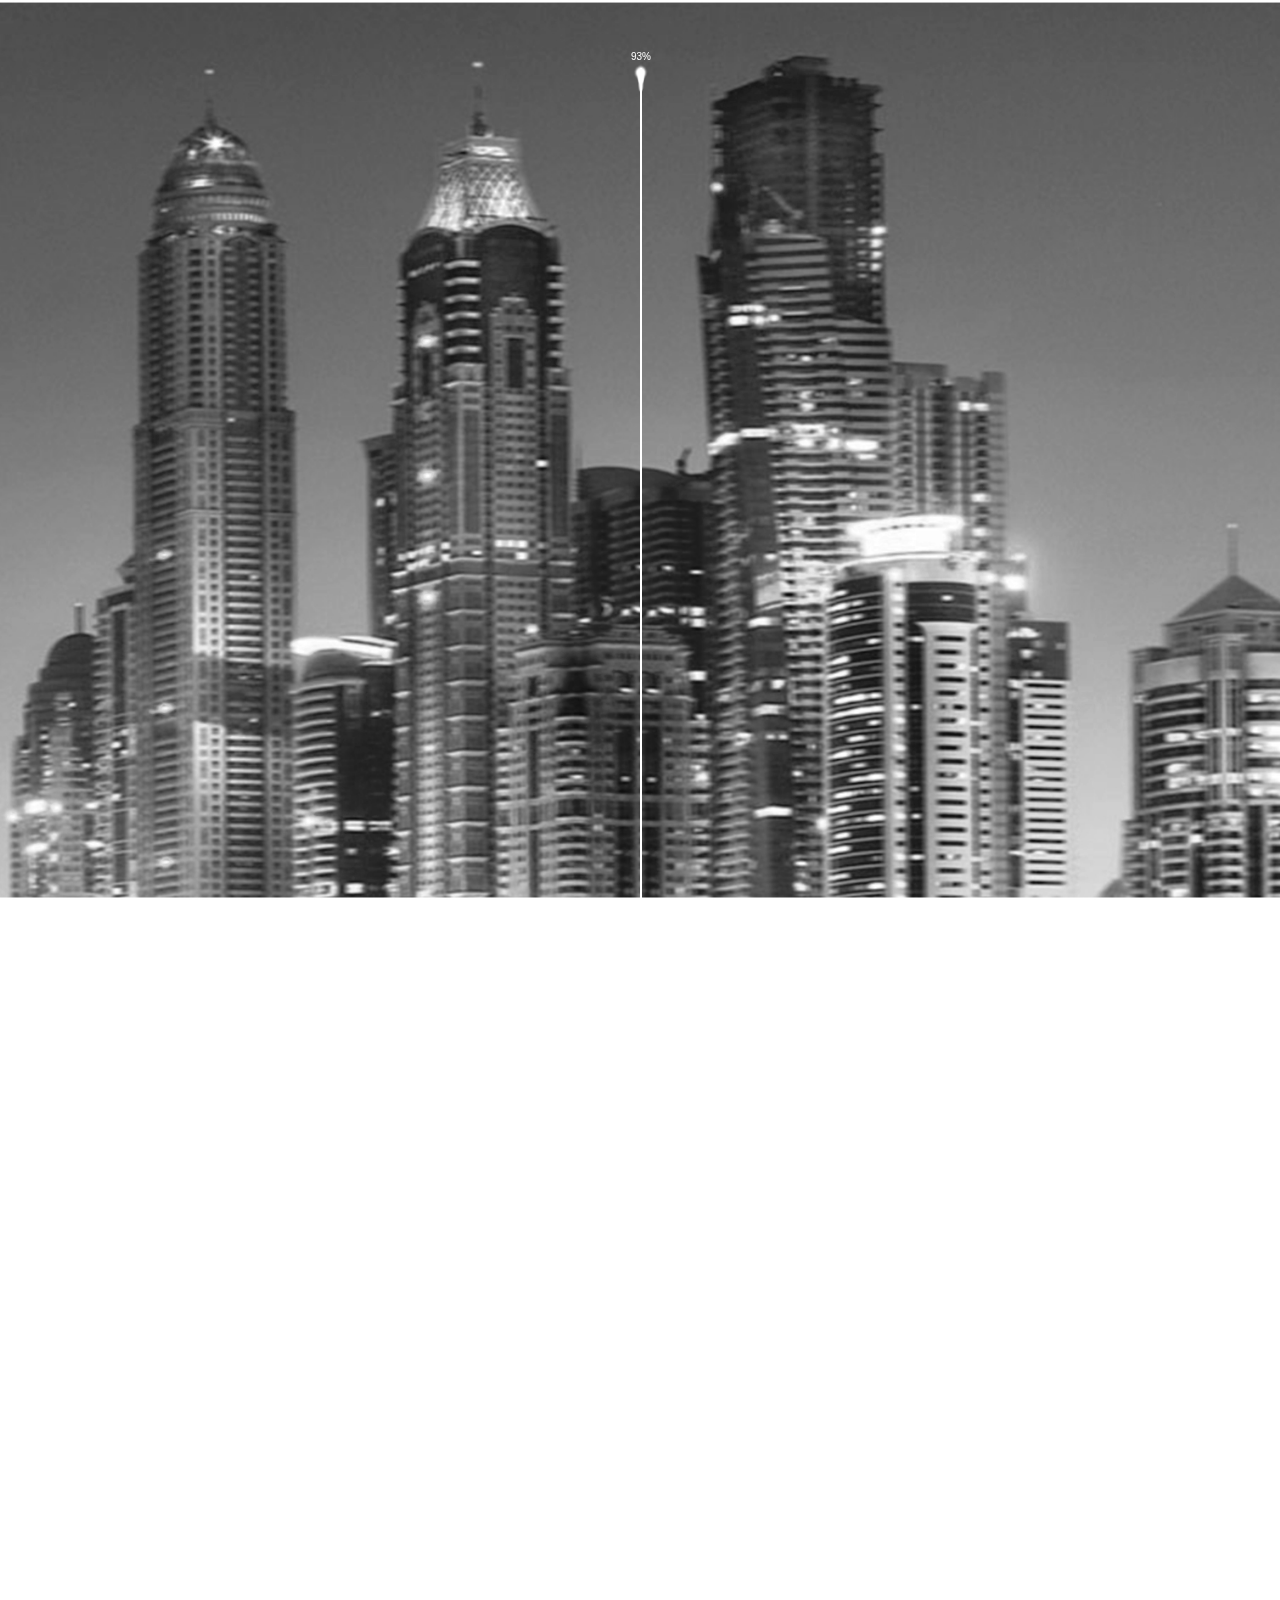
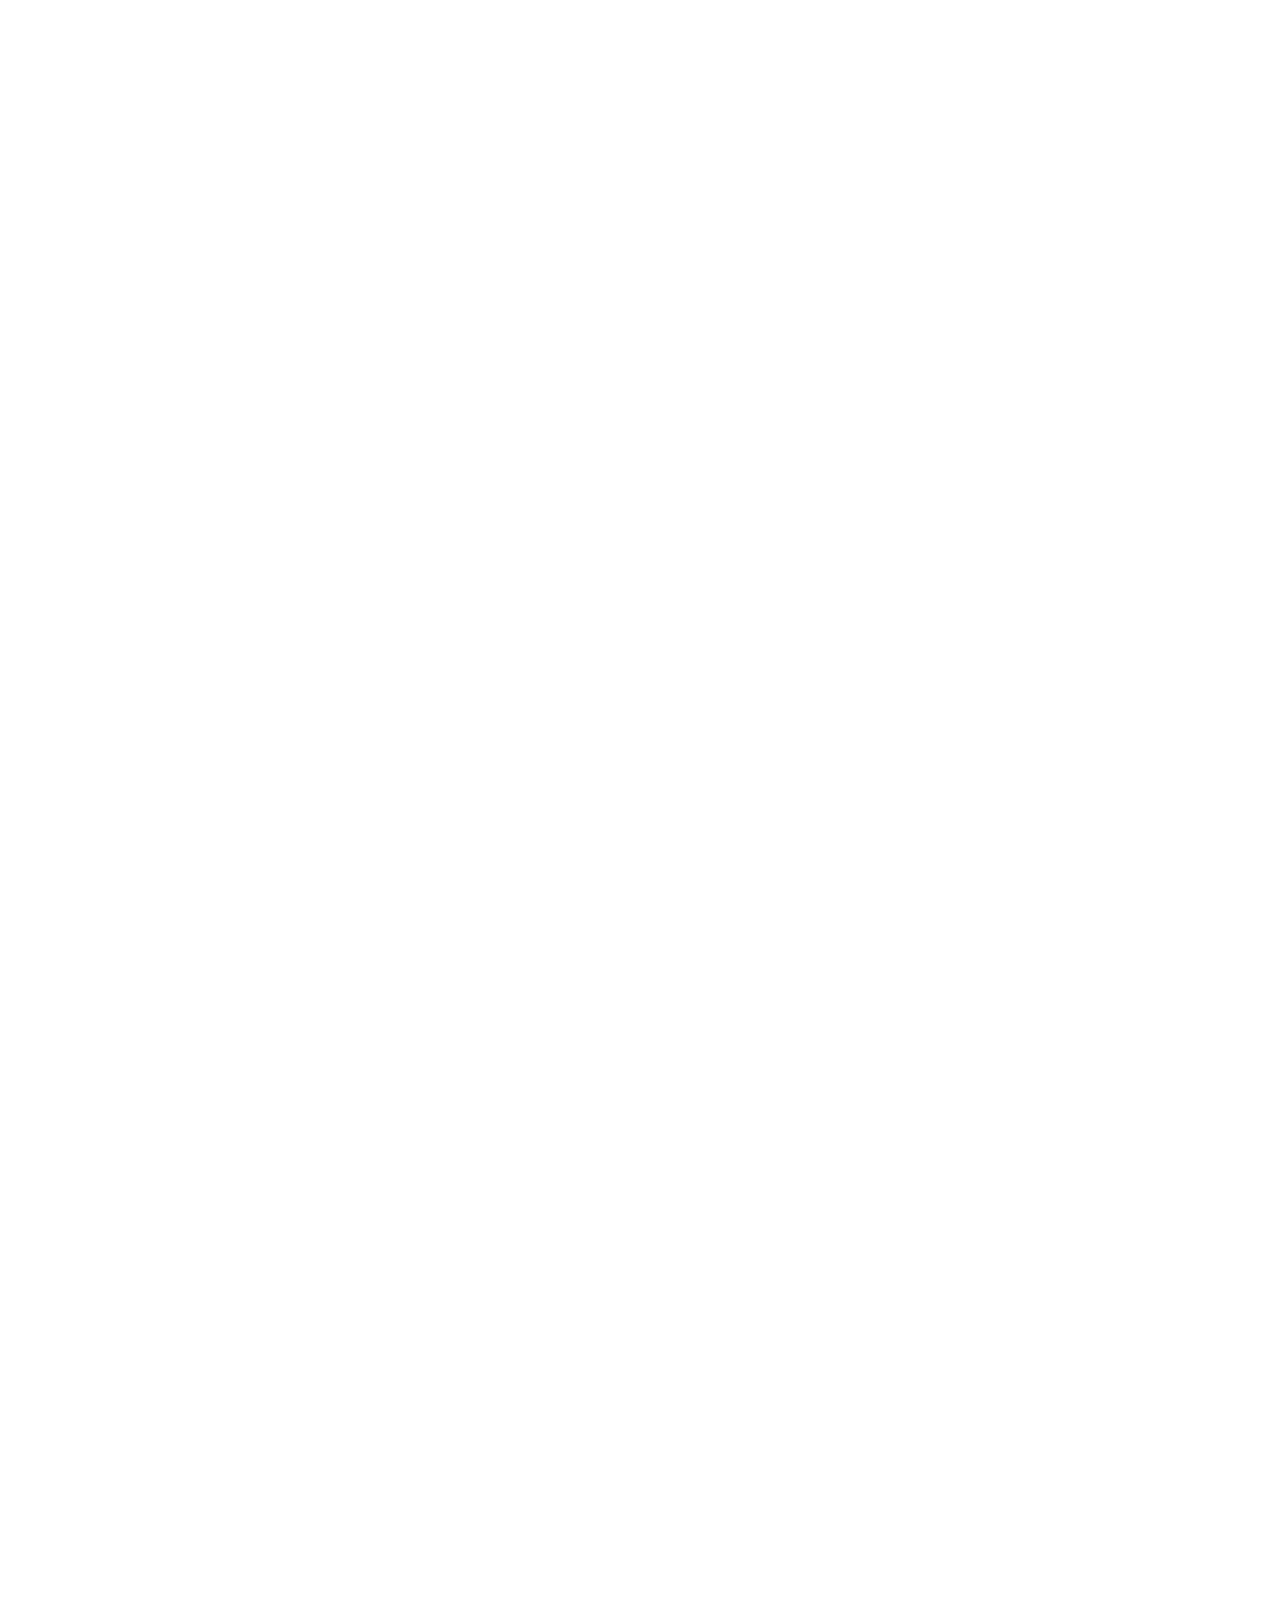
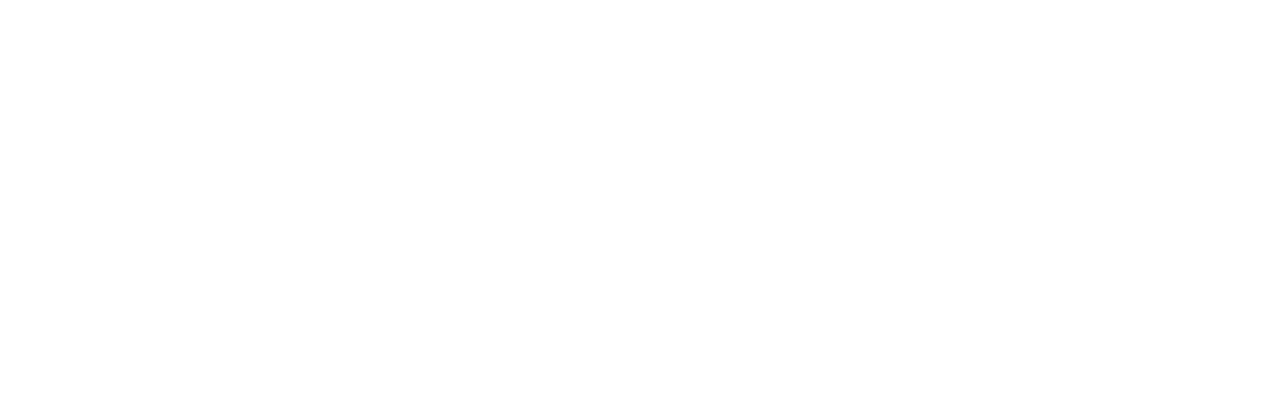
==== commit 7d79f0e3: "Merge 11ae191c5c2c5bdd276a5a91ebcb3d459e664954 into feee5e26e7353c0893cec02dcd179295fdcc461f" ====
--- a/index.html
+++ b/index.html
@@ -29,7 +29,7 @@
 <!--[if IE 6]>
 <script src="./js/DD_belatedPNG_0.0.8a-min.js" type="text/javascript"></script>
 <script type="text/javascript">
-  DD_belatedPNG.fix('img,h2,.text2_1,#slider1_t,#slider2_t,#slider3_t,#text1_1,#text1_2,#text1_3,#text1_4,#text1_5');
+  DD_belatedPNG.fix('img,h2,.text2_1,#slider1_t,#slider2_t,#slider3_t,#text1_1,#text1_2,#text1_3,#text1_4, #text1_5');
 </script>
 <![endif]-->
 <!--[if IE]>
--- a/css/style.css
+++ b/css/style.css
@@ -230,10 +230,10 @@
 
 .fancybox-close {width:47px;height:47px;background:url(../images/close.png) no-repeat;right:-47px;top:0;opacity:0.7;}
 .fancybox-close:hover {opacity:1;}
-.fancybox-prev {background:url(../images/nav_left.png) no-repeat left center;opacity:0.5;}
-.fancybox-prev:hover {opacity:1;}
-.fancybox-next {background:url(../images/nav_right.png) no-repeat right center;opacity:0.5;}
-.fancybox-next:hover {opacity:1;}
+.fancybox-prev {background:url(../images/nav_left.png) no-repeat left center;opacity:0.5;z-index:9999;}
+.no-touch .fancybox-prev:hover {opacity:1;}
+.fancybox-next {background:url(../images/nav_right.png) no-repeat right center;opacity:0.5;z-index:9999;}
+.no-touch .fancybox-next:hover {opacity:1;}
 
 #intro {padding:25px;color:#4D4D4D;line-height:150%;font-size:12px;}
 #intro h3 {font-size:14px;}
